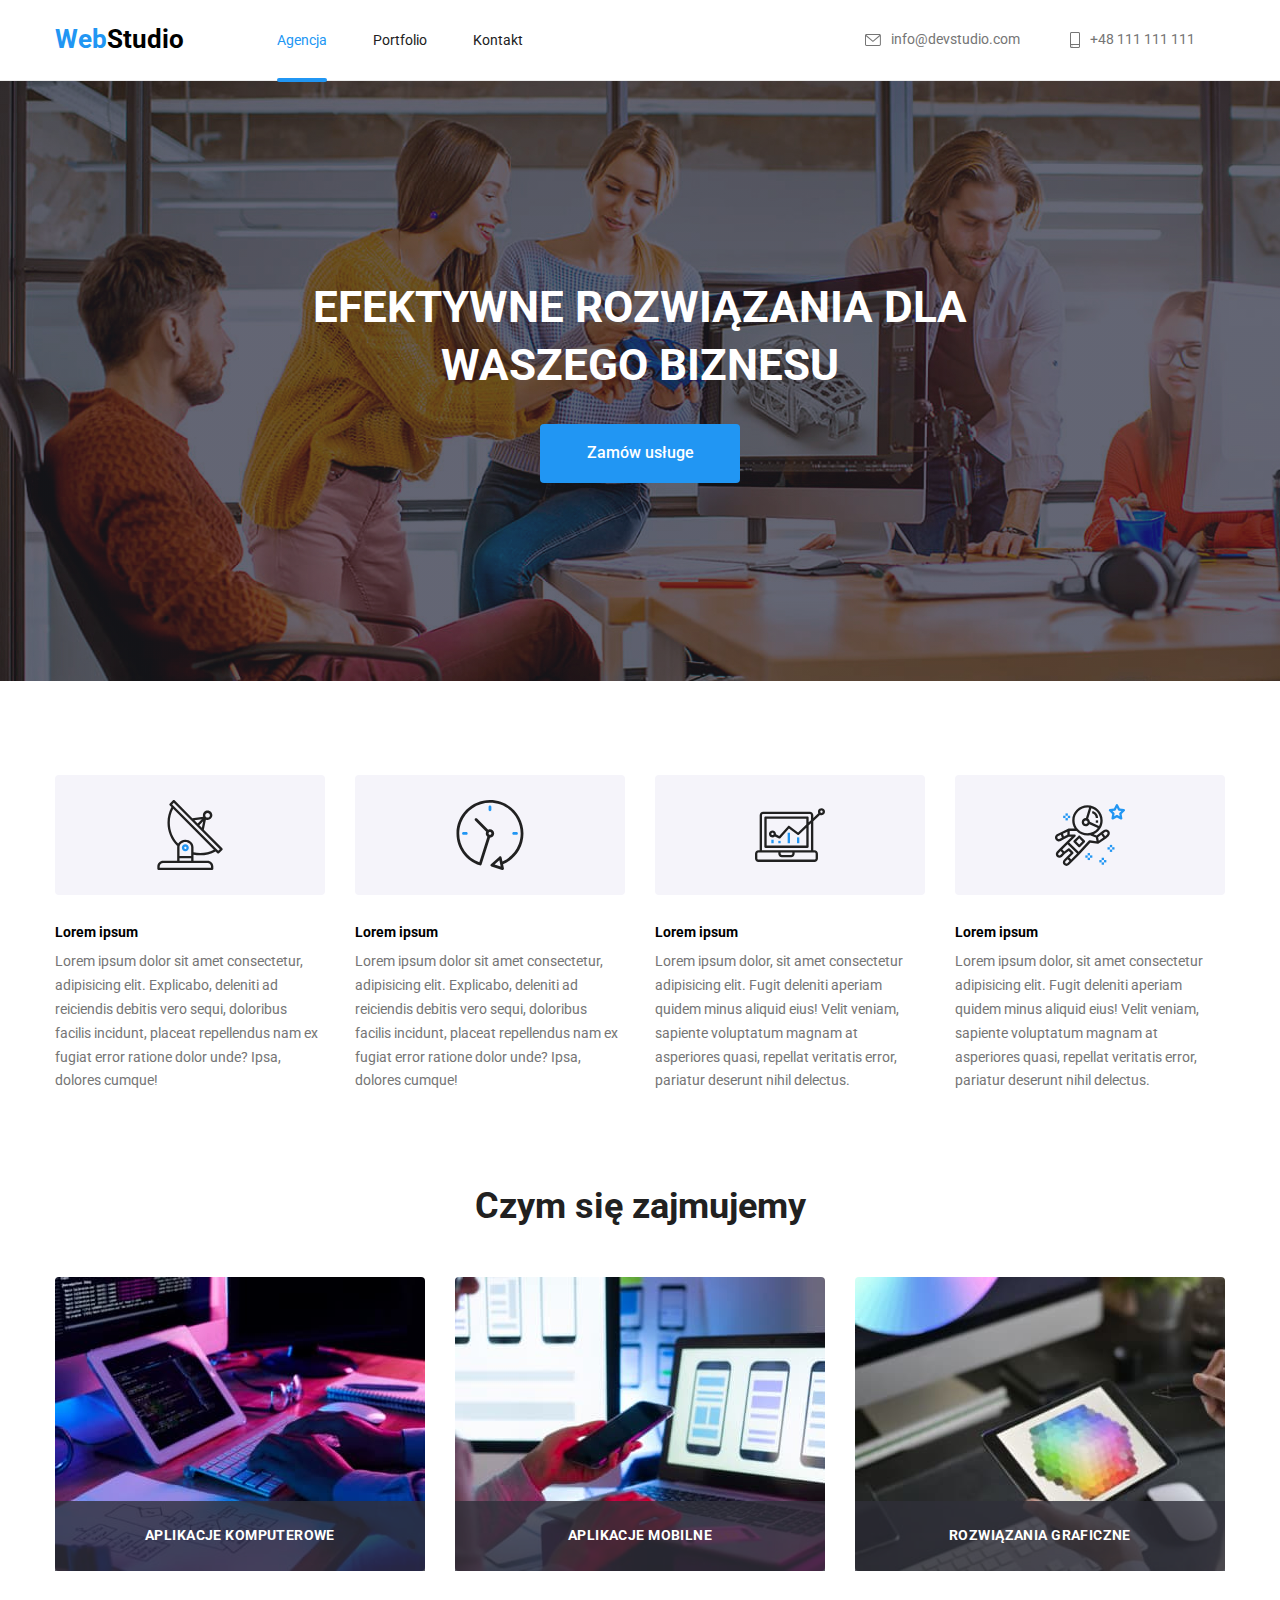
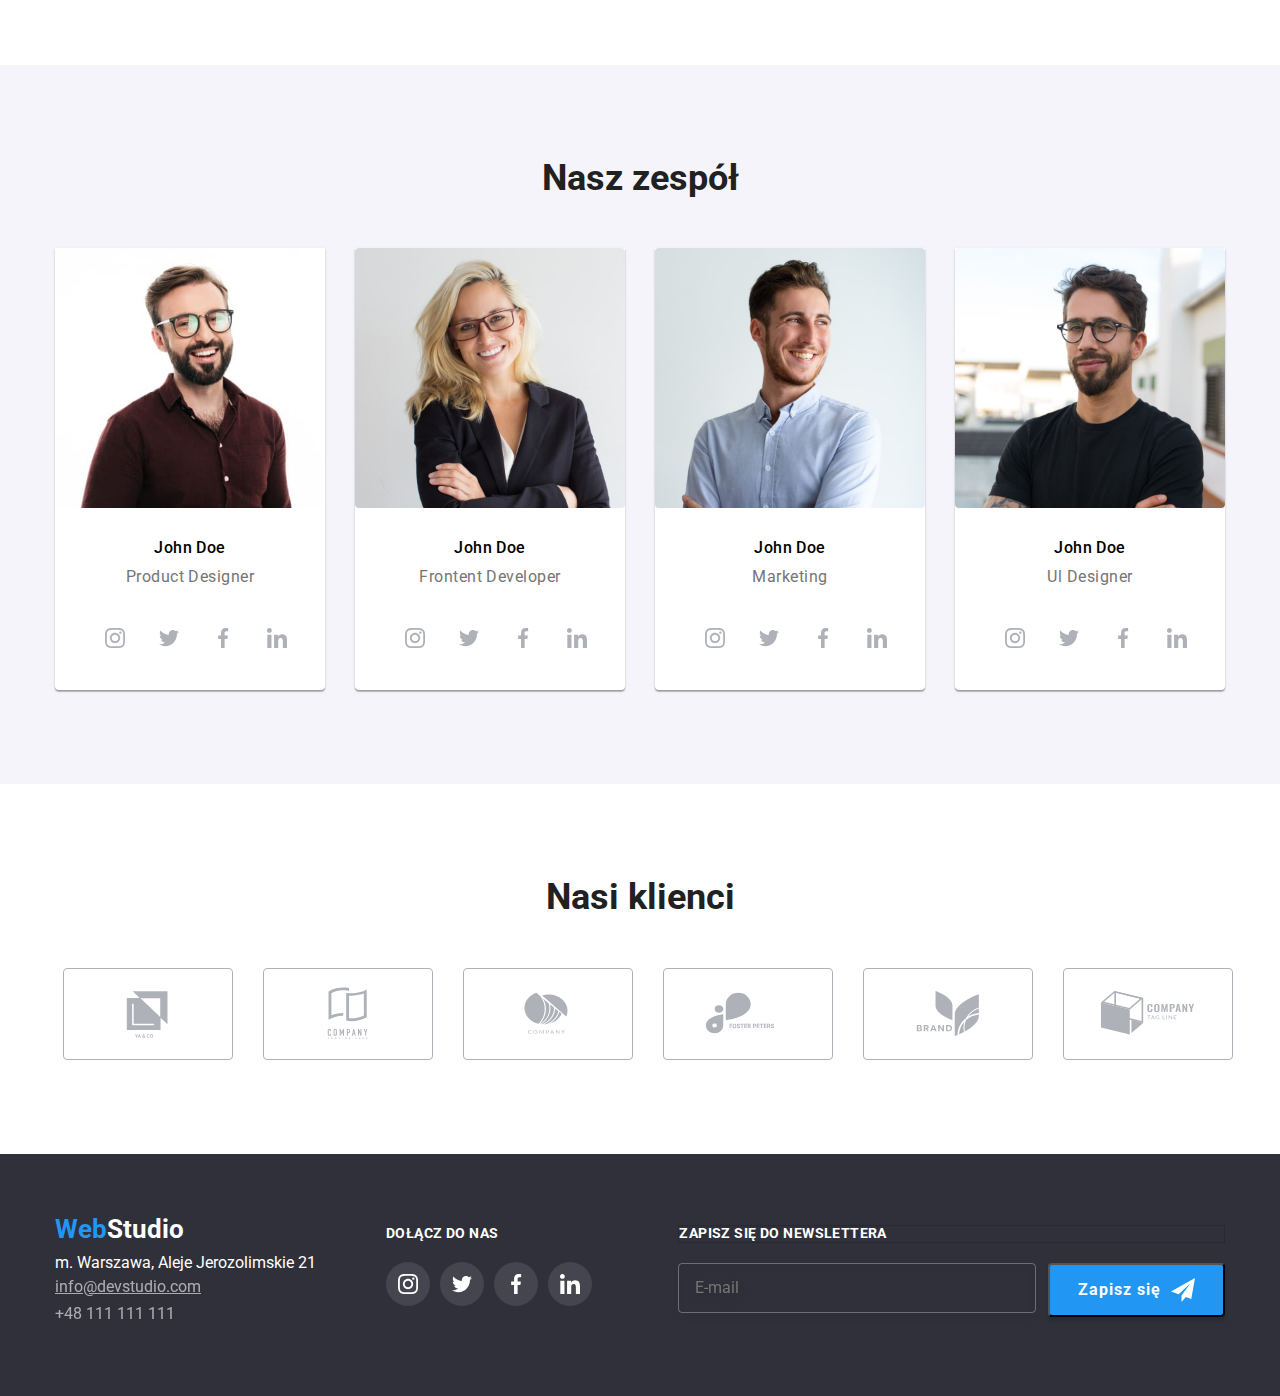
==== index.html @ b487fbed "up" ====
<!DOCTYPE html>
<html lang="en">
  <head>
    <meta charset="UTF-8" />
    <meta http-equiv="X-UA-Compatible" content="IE=edge" />
    <meta name="viewport" content="width=device-width, initial-scale=1.0" />
    <title>Studio</title>
    <link
      rel="stylesheet"
      href="https://cdnjs.cloudflare.com/ajax/libs/modern-normalize/1.0.0/modern-normalize.min.css"
    />
    <link
      href="https://fonts.googleapis.com/css2?family=Raleway:wght@700&family=Roboto:wght@400;500;700;900&display=swap"
      rel="stylesheet"
    />
    <link href="./css/style.css" rel="stylesheet" />
  </head>
  <body>
    <header class="box-1">
      <div class="container">
        <div class="container-header">
          <a class="header" href="index.html">
            <span class="header-logo">Web</span>Studio</a
          >
          <nav>
            <ul class="navigation">
              <li>
                <a class="link navigation activepage" href="index.html"
                  >Agencja</a
                >
              </li>
              <li>
                <a class="link navigation" href="portfolio.html">Portfolio</a>
              </li>
              <li><a class="link navigation" href="#">Kontakt</a></li>
            </ul>
          </nav>
          <ul class="heading">
            <li>
              <a class="contact" href="mailto:info@devstudio.com">
                <svg class="icon-envelope">
                  <use href="./images/icons.svg#icon-envelope"></use>
                </svg>
                info@devstudio.com
              </a>
            </li>
            <li>
              <a class="contact-tel contact" href="tel:+48 111 111 111">
                <svg class="icon-smartphone">
                  <use href="./images/icons.svg#icon-smartphone"></use>
                </svg>
                +48 111 111 111
              </a>
            </li>
          </ul>
        </div>
      </div>
    </header>

    <main>
      <section class="section-solution">
        <div class="container">
          <h1 class="solution">EFEKTYWNE ROZWIĄZANIA DLA WASZEGO BIZNESU</h1>
          <button
            class="button-colour"
            class="button"
            type="button"
            data-modal-open
          >
            Zamów usługe
          </button>
        </div>
      </section>
      <section class="section-lorem-ipsum section">
        <div class="container">
          <ul class="heading">
            <li class="ipsum">
              <div class="lorem-icon">
                <svg class="icon">
                  <use href="./images/icons.svg#icon-antenna"></use>
                </svg>
              </div>
              <h2 class="headings">Lorem ipsum</h2>
              <p class="text">
                Lorem ipsum dolor sit amet consectetur, adipisicing elit.
                Explicabo, deleniti ad reiciendis debitis vero sequi, doloribus
                facilis incidunt, placeat repellendus nam ex fugiat error
                ratione dolor unde? Ipsa, dolores cumque!
              </p>
            </li>
            <li class="ipsum">
              <div class="lorem-icon">
                <svg class="icon">
                  <use href="./images/icons.svg#icon-clock"></use>
                </svg>
              </div>
              <h2 class="headings">Lorem ipsum</h2>
              <p class="text">
                Lorem ipsum dolor sit amet consectetur, adipisicing elit.
                Explicabo, deleniti ad reiciendis debitis vero sequi, doloribus
                facilis incidunt, placeat repellendus nam ex fugiat error
                ratione dolor unde? Ipsa, dolores cumque!
              </p>
            </li>
            <li class="ipsum">
              <div class="lorem-icon">
                <svg class="icon">
                  <use href="./images/icons.svg#icon-diagram"></use>
                </svg>
              </div>
              <h2 class="headings">Lorem ipsum</h2>
              <p class="text">
                Lorem ipsum dolor, sit amet consectetur adipisicing elit. Fugit
                deleniti aperiam quidem minus aliquid eius! Velit veniam,
                sapiente voluptatum magnam at asperiores quasi, repellat
                veritatis error, pariatur deserunt nihil delectus.
              </p>
            </li>
            <li class="ipsum">
              <div class="lorem-icon">
                <svg class="icon">
                  <use href="./images/icons.svg#icon-astronaut"></use>
                </svg>
              </div>
              <h2 class="headings">Lorem ipsum</h2>
              <p class="text">
                Lorem ipsum dolor, sit amet consectetur adipisicing elit. Fugit
                deleniti aperiam quidem minus aliquid eius! Velit veniam,
                sapiente voluptatum magnam at asperiores quasi, repellat
                veritatis error, pariatur deserunt nihil delectus.
              </p>
            </li>
          </ul>
        </div>
      </section>
      <section class="service section">
        <div class="container">
          <h2 class="header-two">Czym się zajmujemy</h2>
          <ul class="heading">
            <li class="service-list">
              <img
                class="img-index"
                src="images/programmer-working.jpg"
                alt="programmer-working"
                width="370"
                height="294"
              />
              <p class="service-desc">APLIKACJE KOMPUTEROWE</p>
            </li>
            <li class="service-list">
              <img
                class="img-index"
                src="images/web-ui-designer.jpg"
                alt="web-ui-designer"
                width="370"
                height="294"
              />
              <p class="service-desc">APLIKACJE MOBILNE</p>
            </li>
            <li class="service-list">
              <img
                class="img-index"
                src="images/creative-artist-design.jpg"
                alt="creative-artist-design"
                width="370"
                height="294"
              />
              <p class="service-desc">ROZWIĄZANIA GRAFICZNE</p>
            </li>
          </ul>
        </div>
      </section>
      <section class="section members">
        <div class="container">
          <h2 class="header-two">Nasz zespół</h2>
          <ul class="heading">
            <li class="white">
              <img
                class="img-index"
                src="images/man-in-brown-shirt.jpg"
                alt="man-in-brown-shirt"
                width="270"
                height="260"
              />
              <h3 class="person">John Doe</h3>
              <p class="job">Product Designer</p>
              <ul class="social-media">
                <li class="social-media_link">
                  <a class="social-media_link" href="#">
                    <svg class="social-icon">
                      <use href="./images/icons.svg#icon-instagram"></use>
                    </svg>
                  </a>
                </li>
                <li class="social-media_link">
                  <a class="social-media_link" href="#">
                    <svg class="social-icon">
                      <use href="./images/icons.svg#icon-twitter"></use>
                    </svg>
                  </a>
                </li>
                <li class="social-media_link">
                  <a class="social-media_link" href="#">
                    <svg class="social-icon">
                      <use href="./images/icons.svg#icon-facebook"></use>
                    </svg>
                  </a>
                </li>
                <li class="social-media_link">
                  <a class="social-media_link" href="#">
                    <svg class="social-icon">
                      <use href="./images/icons.svg#icon-linkedin"></use>
                    </svg>
                  </a>
                </li>
              </ul>
            </li>
            <li class="white">
              <img
                class="img-index"
                src="images/woman-in-glasses.jpg"
                alt="woman-in-glasses"
                width="270"
                height="260"
              />

              <h3 class="person">John Doe</h3>
              <p class="job">Frontent Developer</p>
              <ul class="social-media">
                <li class="social-media_link">
                  <a class="social-media_link" href="#">
                    <svg class="social-icon">
                      <use href="./images/icons.svg#icon-instagram"></use>
                    </svg>
                  </a>
                </li>
                <li class="social-media_link">
                  <a class="social-media_link" href="#">
                    <svg class="social-icon">
                      <use href="./images/icons.svg#icon-twitter"></use>
                    </svg>
                  </a>
                </li>
                <li class="social-media_link">
                  <a class="social-media_link" href="#">
                    <svg class="social-icon">
                      <use href="./images/icons.svg#icon-facebook"></use>
                    </svg>
                  </a>
                </li>
                <li class="social-media_link">
                  <a class="social-media_link" href="#">
                    <svg class="social-icon">
                      <use href="./images/icons.svg#icon-linkedin"></use>
                    </svg>
                  </a>
                </li>
              </ul>
            </li>
            <li class="white">
              <img
                class="img-index"
                src="images/man-in-blue-shirt.jpg"
                alt="man-in-blue-shirt"
                width="270"
                height="260"
              />
              <h3 class="person">John Doe</h3>
              <p class="job">Marketing</p>
              <ul class="social-media">
                <li class="social-media_link">
                  <a class="social-media_link" href="#">
                    <svg class="social-icon">
                      <use href="./images/icons.svg#icon-instagram"></use>
                    </svg>
                  </a>
                </li>
                <li class="social-media_link">
                  <a class="social-media_link" href="#">
                    <svg class="social-icon">
                      <use href="./images/icons.svg#icon-twitter"></use>
                    </svg>
                  </a>
                </li>
                <li class="social-media_link">
                  <a class="social-media_link" href="#">
                    <svg class="social-icon">
                      <use href="./images/icons.svg#icon-facebook"></use>
                    </svg>
                  </a>
                </li>
                <li class="social-media_link">
                  <a class="social-media_link" href="#">
                    <svg class="social-icon">
                      <use href="./images/icons.svg#icon-linkedin"></use>
                    </svg>
                  </a>
                </li>
              </ul>
            </li>

            <li class="white">
              <img
                class="img-index"
                src="images/man-in-black-t-shirt.jpg"
                alt="man-in-black-t-shirt"
                width="270"
                height="260"
              />
              <h3 class="person">John Doe</h3>
              <p class="job">Ul Designer</p>
              <ul class="social-media">
                <li class="social-media_link">
                  <a class="social-media_link" href="#">
                    <svg class="social-icon">
                      <use href="./images/icons.svg#icon-instagram"></use>
                    </svg>
                  </a>
                </li>
                <li class="social-media_link">
                  <a class="social-media_link" href="#">
                    <svg class="social-icon">
                      <use href="./images/icons.svg#icon-twitter"></use>
                    </svg>
                  </a>
                </li>
                <li class="social-media_link">
                  <a class="social-media_link" href="#">
                    <svg class="social-icon">
                      <use href="./images/icons.svg#icon-facebook"></use>
                    </svg>
                  </a>
                </li>
                <li class="social-media_link">
                  <a class="social-media_link" href="#">
                    <svg class="social-icon">
                      <use href="./images/icons.svg#icon-linkedin"></use>
                    </svg>
                  </a>
                </li>
              </ul>
            </li>
          </ul>
        </div>
      </section>
      <section class="section">
        <div class="container">
          <h2 class="header-two">Nasi klienci</h2>
          <ul class="heading-logo">
            <li class="icon-logo">
              <a class="icon-logo-color" href="#">
                <svg class="icon-box">
                  <use href="./images/icons.svg#icon-Logo-1"></use>
                </svg>
              </a>
            </li>
            <li class="icon-logo">
              <a class="icon-logo-color" href="#">
                <svg class="icon-box">
                  <use href="./images/icons.svg#icon-Logo-2"></use>
                </svg>
              </a>
            </li>
            <li class="icon-logo">
              <a class="icon-logo-color" href="#">
                <svg class="icon-box">
                  <use href="./images/icons.svg#icon-Logo-3"></use>
                </svg>
              </a>
            </li>
            <li class="icon-logo">
              <a class="icon-logo-color" href="#">
                <svg class="icon-box">
                  <use href="./images/icons.svg#icon-Logo-4"></use>
                </svg>
              </a>
            </li>
            <li class="icon-logo">
              <a class="icon-logo-color" href="#">
                <svg class="icon-box">
                  <use href="./images/icons.svg#icon-Logo-5"></use>
                </svg>
              </a>
            </li>
            <li class="icon-logo">
              <a class="icon-logo-color" href="">
                <svg class="icon-box">
                  <use href="./images/icons.svg#icon-Logo-6"></use>
                </svg>
              </a>
            </li>
          </ul>
        </div>
      </section>
    </main>
    <footer class="footer">
      <div class="container">
        <div class="down-footer">
          <a class="footer-header" href="WebStudio">
            <span class="header-logo">Web</span
            ><span class="header-logo-studio">Studio</span></a
          >
          <ul class="footer-heading">
            <li>m. Warszawa, Aleje Jerozolimskie 21</li>
            <li>
              <a
                class="footer-contact"
                class="contact"
                href="mailto:info@devstudio.com"
                >info@devstudio.com</a
              >
            </li>
            <li>
              <a class="footer-contact-tel" href="tel:+48 111 111 111"
                >+48 111 111 111</a
              >
            </li>
          </ul>
        </div>
        <div class="footer-social">
          <strong class="connect">Dołącz do nas</strong>
          <ul class="social-list">
            <li class="social-list-item">
              <a href="">
                <svg class="footer-icon-social" width="20" height="20">
                  <use href="./images/icons.svg#icon-instagram"></use>
                </svg>
              </a>
            </li>
            <li class="social-list-item">
              <a href="">
                <svg class="footer-icon-social" width="20" height="20">
                  <use href="./images/icons.svg#icon-twitter"></use>
                </svg>
              </a>
            </li>
            <li class="social-list-item">
              <a href="">
                <svg class="footer-icon-social" width="20" height="20">
                  <use href="./images/icons.svg#icon-facebook"></use>
                </svg>
              </a>
            </li>
            <li class="social-list-item">
              <a href="">
                <svg class="footer-icon-social" width="20" height="20">
                  <use href="./images/icons.svg#icon-linkedin"></use>
                </svg>
              </a>
            </li>
          </ul>
        </div>
        <div class="mailing">
          <strong class="mailing-header">Zapisz się do newslettera</strong>
          <form class="mailing-form">
            <label for="newsletter_contact">
              <input
                placeholder="E-mail"
                class="mailing-input"
                id="newsletter_contact"
                name="email"
              />
            </label>
            <button type="submit" class="mailing-btn">
              Zapisz się
              <svg class="mailing-icon" width="24px">
                <use href="./images/icons.svg#form-send"></use>
              </svg>
            </button>
          </form>
        </div>
      </div>
    </footer>
    <div class="backdrop is-hidden" data-modal>
      <div class="modal">
        <p class="modal-header">Zostaw swoje dane w formularzu poniżej</p>
        <form>
          <label class="label-form" for="user_name"
            ><p class="label-position">Imie</p>
            <input type="text" id="user_name" name="name" class="input-form" />
            <svg class="icon-form">
              <use href="./images/icons.svg#icon-icon-person" width="18"></use>
            </svg>
          </label>

          <label class="label-form" for="user_phone"
            ><p class="label-position">Telefon</p>
            <input
              type="text"
              id="user_phone"
              name="phone"
              class="input-form"
            />
            <svg class="icon-form">
              <use href="./images/icons.svg#icon-icon-email" width="18"></use>
            </svg>
          </label>
          <label class="label-form" for="user_email"
            ><p class="label-position">Email</p>
            <input
              type="text"
              id="user_email"
              name="email"
              class="input-form"
            />
            <svg class="icon-form">
              <use href="./images/icons.svg#icon-icon-person1" width="18"></use>
            </svg>
          </label>
          <label for="form-comment"
            ><p class="label-position">Komentarz</p>
            <textarea
              name="comment"
              id="form-comment"
              placeholder="Wprowadź tekst"
              class="form-textarea"
            ></textarea>
          </label>

          <label class="modal-form" action="#" method="post">
            <input
              class="modal-form-policy visually-hidden"
              id="user-policy"
              type="checkbox"
              name="policy"
            />

            <label for="user-policy" class="modal-form-policy-text"
              >Oświadczam iż akceptuje<a href="#" class="blue"> Regulamin</a> i
              <a href="#" class="blue">Politykę Prywatności</a></label
            >
          </label>

          <button type="submit" class="form-btn">Wyślij</button>
        </form>
        <button type="button" class="close-btn" data-modal-close>X</button>
      </div>
    </div>
    <script src="./js/modal.js"></script>
  </body>
</html>
---- css/style.css ----
:root {
  --brand-color: #757575;
  --beside-color: #2196f3;
  --animation: 250ms cubic-bezier(0.4, 0, 0.2, 1);
}
body {
  font-family: "Roboto", "Raleway", sans-serif;
  color: var(--brand-color);
  background-color: #ffffff;
}
h1,
h2,
h3,
h4 {
  margin: 0;
  padding: 0;
}
ul {
  margin: 0;
  padding: 0;
}
p {
  margin: 0;
  padding: 0;
}
img {
  display: block;
}
.container {
  width: 1200px;
  padding: 0 15px;
  align-items: center;
  margin: 0 auto;
}

.row {
  display: flex;
  flex-direction: column;
}
.container-header {
  display: flex;
  align-items: center;
  height: 80px;
}
.box-1 {
  border-bottom-color: #ececec;
  border-bottom-width: 1px;
  border-bottom-style: solid;
}

.header {
  display: flex;
  align-items: center;
  margin-right: 93px;
  flex-direction: row;
}
.navigation {
  display: flex;
  align-items: center;
  margin-right: 46px;
}
.navigation:not(:last-child) {
  margin-right: 46px;
}
.link {
  display: flex;
  align-items: center;
}

.heading {
  display: flex;
  align-items: center;
  margin-left: auto;
}
.heading-logo {
  display: flex;
  align-items: center;
  margin-left: auto;
  justify-content: center;
  list-style: none;
  margin-left: -15px;
  margin-right: -15px;
}
.contact-tel {
  padding-left: 10px;
}

.section {
  padding-top: 94px;
  padding-bottom: 94px;
}

.header {
  text-decoration: none;
  font-size: 26px;
  line-height: 1.2;
  font-weight: 700;
  background-color: #ffffff;
  transition: color var(--animation);
}
.header:hover {
  color: var(--beside-color);
}
.header-logo {
  color: var(--beside-color);
}

.header-logo-studio {
  color: #ffffff;
}
.title {
  font-size: 18px;
  line-height: 2;
  color: #212121;
  padding-left: 24px;
  padding-top: 20px;
  padding-right: 24px;
  padding-bottom: 4px;
  border-right: 1px solid #e5e5e5;
  border-left: 1px solid #e5e5e5;
}
.description {
  font-size: 16px;
  line-height: 1.8;
  color: var(--brand-color);
  padding-left: 24px;
  padding-bottom: 20px;
  border-right: 1px solid #e5e5e5;
  border-left: 1px solid #e5e5e5;
  border-bottom: 1px solid #e5e5e5;
}
.button-colour {
  color: #ffffff;
  font-size: 16px;
  font-weight: 500;
  border: none;
  padding: 15px 32px;
  text-align: center;
  cursor: pointer;
  background: var(--beside-color);
  border-radius: 4px;
  line-height: 1.8;
  width: 200px;
  transition: color var(--animation);
}
.button-colour:hover {
  background-color: #188ce8;
}
.section-solution .container {
  display: flex;
  justify-content: center;
  align-items: center;
  flex-direction: column;
  min-width: auto;
  height: 100%;
  margin: 0 auto;
}
.button {
  background-color: var(--beside-color);
  color: #212121;
  font-size: 16px;
  font-weight: 500;
  border: none;
  cursor: pointer;
  background: #f5f4fa;
  border-radius: 4px;
  line-height: 1.8;
}

.button-section {
  padding-bottom: 0px;
}
.navigation {
  list-style-type: none;
  text-decoration: none;
  font-size: 14px;
  line-height: 1.5;
  line-height: 100%;
  text-align: left;
  align-items: baseline;
  letter-spacing: 2%;
  fill: solid;
  color: #212121;
  background-color: #ffffff;
  display: flex;
  transition: color var(--animation);
}
.navigation:hover {
  color: var(--beside-color);
}
.header-two {
  font-size: 36px;
  line-height: 1.1;
  color: #212121;
  text-align: center;
  padding-bottom: 50px;
}
.contact {
  font-size: 14px;
  list-style-type: none;
  line-height: 1.1;
  color: var(--brand-color);
  text-decoration: none;
  background-color: #ffffff;
  display: flex;
  align-items: center;
  margin-right: 30px;
  margin-left: 10px;
  transition: color var(--animation);
}
.contact:hover {
  color: var(--beside-color);
}
.section-solution {
  display: flex;
  align-items: center;
  justify-content: center;
  background-color: black;
  flex-grow: 1;
  height: 600px;
  max-width: 1600px;
  background-image: linear-gradient(
      rgba(47, 48, 58, 0.4),
      rgba(47, 48, 58, 0.4)
    ),
    url("../images/background-img.jpg");
  background-size: cover;
  background-repeat: no-repeat;
  margin: 0 auto;
}

.solution {
  font-style: Black;
  font-size: 44px;
  line-height: 1.3;
  vertical-align: top;
  color: white;
  text-align: center;
  max-width: 696px;
  padding-bottom: 30px;
}

.heading {
  list-style: none;
  display: flex;
  flex-wrap: nowrap;
}
.headings {
  list-style: none;
  color: black;
  font-size: 14px;
  line-height: 1.1;
  display: flex;
  margin-bottom: 10px;
}

.text {
  font-size: 14px;
  line-height: 1.7;
  color: var(--brand-color);
  display: flex;
}
.section-lorem-ipsum {
  padding-bottom: 0;
  display: flex;
  flex-direction: column;
  margin: 0 auto;
}
.ipsum {
  padding-right: 30px;
}
.service {
  display: flex;
  flex-direction: column;
}
.header {
  font-style: 700;
  font-size: 26px;
  line-height: 1.2;
  text-align: center;
  vertical-align: top;
  color: black;
  list-style-type: none;
}
.img-index {
  display: flex;
  align-items: center;
  margin-right: 30px;
  margin-left: auto;
  border-radius: 4px;
}
.white {
  background-color: #ffffff;
  box-shadow: 0px 1px 3px rgba(0, 0, 0, 0.12), 0px 1px 1px rgba(0, 0, 0, 0.14),
    0px 2px 1px rgba(0, 0, 0, 0.2);

  margin-right: 30px;
  width: 270px;
  border-radius: 0px 0px 4px 4px;
}
.white:first-child {
  margin-left: 0px;
}

.white:last-child {
  margin-right: 0px;
}

.person {
  color: black;
  font-family: "Roboto";
  font-style: normal;
  font-weight: 500;
  font-size: 16px;
  line-height: 1.19;
  text-align: center;
  letter-spacing: 0.03em;
  margin-top: 30px;
  margin-bottom: 10px;
}
.job {
  font-size: 16px;
  color: var(--brand-color);
  font-family: "Roboto";
  font-style: normal;
  font-weight: 400;
  line-height: 1.19;
  text-align: center;
  letter-spacing: 0.03em;
  padding-bottom: 30px;
}
.members {
  background-color: #f5f4fa;
}
.footer {
  text-decoration: none;
  color: #ffffff;
  background-color: #2f303a;
  padding-top: 60px;
  padding-bottom: 60px;
}
.footer-header {
  background-color: #2f303a;
  font-size: 26px;
  line-height: 1.2;
  font-weight: 700;
  text-decoration: none;
  width: 145px;
}
.footer-heading {
  display: flex;
  flex-direction: column;
  align-items: left;
  padding-top: 9px;
  padding-bottom: 9px;
  list-style: none;
}
.footer-contact {
  color: #ffffff;
  opacity: 0.6;
  background-color: #2f303a;
  line-height: 1.7;
  font-size: 14;
  transition: color var(--animation);
}
.footer-contact:hover {
  color: var(--beside-color);
}
.footer-contact-tel {
  color: #ffffff;
  opacity: 0.6;
  background-color: #2f303a;
  line-height: 1.7;
  font-size: 14;
  text-decoration: none;
  transition: color var(--animation);
}

.footer-contact-tel:hover {
  color: var(--beside-color);
}

.button-1 {
  display: flex;
  width: 121px;
  padding: 6px 22px;
  align-items: center;
  margin-right: 8px;
  margin-left: auto;
}
.active:hover,
.active:focus {
  color: white;
  background-color: var(--beside-color);
  box-shadow: 0px 3px 1px rgba(0, 0, 0, 0.1), 0px 1px 2px rgba(0, 0, 0, 0.08),
    0px 2px 2px rgba(0, 0, 0, 0.12);
  transition: color var(--animation);
}

.button-2 {
  display: flex;
  width: 93px;
  padding: 6px 22px;
  align-items: center;
  margin-right: 8px;
}
.button-3 {
  display: flex;
  width: 114px;
  padding: 6px 22px;
  align-items: center;
  margin-right: 8px;
}
.button-4 {
  display: flex;
  width: 91px;
  padding: 6px 22px;
  align-items: center;
  margin-right: 8px;
}
.button-5 {
  display: flex;
  width: 121px;
  padding: 6px 22px;
  align-items: center;
  margin-right: auto;
}
.heading-button {
  display: flex;
  list-style: none;
  align-items: center;
  display: flex;
  justify-content: center;
  cursor: pointer;
  list-style: none;
}
.section-images {
  padding-top: 0;
}
.images-list {
  display: flex;
  flex-wrap: wrap;
  justify-content: space-between;
  list-style: none;
}
.images-list-photo {
  background-color: #ffffff;
  margin-top: 50px;
  width: 370px;
}
.images-list-photo:hover,
.images-list-photo:focus {
  box-shadow: 0px 1px 1px rgba(0, 0, 0, 0.12), 0px 4px 4px rgba(0, 0, 0, 0.06),
    1px 4px 6px rgba(0, 0, 0, 0.16);
}

.icon-envelope {
  display: flex;
  width: 16px;
  height: 12px;
  fill: currentColor;
  margin-right: 10px;
  transition: fill var(--animation);
}
.icon-envelope:hover,
.icon-envelope:focus {
  color: var(--beside-color);
}
.icon-smartphone:hover,
.icon-smartphone:focus {
  color: var(--beside-color);
}

.icon-smartphone {
  width: 10px;
  height: 16px;
  display: flex;
  fill: currentColor;
  margin-right: 10px;
  transition: fill var(--animation);
}
.icon {
  width: 70px;
  height: 70px;
}
.lorem-icon {
  display: flex;
  justify-content: center;
  align-items: center;
  width: 270px;
  height: 120px;
  background: #f5f4fa;
  border-radius: 4px;
  margin-bottom: 30px;
}
.icon-logo > a {
  width: 170px;
  height: 92px;
  display: flex;
  border: #afb1b8 solid 1px;
  border-radius: 4px;
  justify-content: center;
  align-items: center;
}
.icon-logo > a:hover,
.icon-logo > a:focus {
  color: var(--beside-color);
  border: 1px solid var(--beside-color);
}
.icon-box {
  fill: currentColor;
  width: 106px;
}
.icon-logo-color {
  color: #afb1b8;
}
.icon-logo {
  margin-left: 15px;
  margin-right: 15px;
  transition: color var(--animation);
}

.icon-logo:last-child {
  margin-right: 0;
}
.icon-logo-box {
  display: flex;
  width: 44px;
  height: 44px;
  align-items: center;
  justify-content: center;
}

.social-media {
  display: flex;
  justify-content: center;
  align-items: center;
  padding-bottom: 30px;
  list-style: none;
}

.social-media_link > a {
  display: flex;
  width: 44px;
  height: 44px;
  border-radius: 50%;
  color: #afb1b8;
  align-items: center;
  justify-content: center;
  margin-right: 10px;
  transition: color var(--animation);
}
.social-media_link:first-child > a {
  margin-left: 32px;
}
.social-media_link:last-child > a {
  margin-right: 20px;
}

.social-media_link > a:hover,
.social-media_link > a:focus {
  background-color: #2196f3;
  color: #ffffff;
}
.social-icon {
  width: 20px;
  height: 20px;
  fill: currentColor;
  display: flex;
}

.footer-social {
  padding-left: 70px;
 
}
.footer > .container {
  display: flex;
  align-items: baseline;
}
.connect {
  font-weight: 700;
  font-size: 14px;
  line-height: 1.1428;
  letter-spacing: 0.03em;
  text-transform: uppercase;

  color: var(--white_color);
}

.social-list {
  display: flex;
  margin-top: 20px;
  list-style: none;
}

.social-list-item {
  margin-right: 10px;
  list-style: none;
}

.social-list-item:last-child {
  margin-right: 0;
}

.social-list-item > a {
  display: flex;
  width: 44px;
  height: 44px;
  align-items: center;
  justify-content: center;
  background-color: rgba(255, 255, 255, 0.1);
  border-radius: 50%;
  color: white;
  transition: color var(--animation);
}

.social-list-item > a:hover,
.social-list-item > a:focus {
  background-color: var(--beside-color);
}

.footer-icon-social {
  fill: currentColor;
}

.box {
  position: relative;
  overflow: hidden;
  height: 404px;
  width: 370px;
}

.overlay {
  position: absolute;
  top: 0;
  left: 0;
  width: 100%;
  height: 100%;
  background-color: rgba(33, 150, 243, 0.9);
  transform: translatey(101%);
  color: #fff;
  padding-top: 49px;
  padding-left: 24px;
  padding-right: 45px;
  margin: 0;
  font-size: 18px;
  line-height: 1.55;
  transition: color var(--animation);
}
.box:hover .overlay {
  transform: translateX(0);
}
.t {
  z-index: 1001;
  position: absolute;
  background-color: #fff;
  bottom: 0;
  left: 0;
  width: 100%;
  border-left: 1px solid #eeeeee;
  border-right: 1px solid #eeeeee;
  border-bottom: 1px solid #eeeeee;
}
.activepage {
  color: var(--beside-color);
  position: relative;
}
.activepage::after {
  content: "";
  position: absolute;
  bottom: -35px;
  display: block;
  width: 100%;
  border-top: 4px solid var(--beside-color);
  border-radius: 2px;
}
.service-list {
  display: block;
  max-width: 100%;
  height: auto;
  position: relative;
}

.service-desc {
  position: absolute;
  display: flex;
  bottom: 0;
  width: 370px;
  height: 70px;
  background-color: rgba(47, 48, 58, 0.8);
  align-items: center;
  justify-content: center;
  font-weight: 700;
  font-size: 14px;
  line-height: 1.14;
  letter-spacing: 0.03em;
  color: #fff;
}
/*Okno modalne*/
.backdrop {
  position: fixed;
  left: 0;
  top: 0;
  width: 100%;
  height: 100%;
  background-color: rgba(0, 0, 0, 0.2);
  transition: var(--animation);
}

.modal {
  position: absolute;
  top: 50%;
  left: 50%;
  transform: translate(-50%, -50%);
  width: 528px;
  height: 581px;
  background-color: #ffffff;
  transition: background-color 500ms linear, 600ms;
  padding: 40px;
}

.modal:hover {
  background-color: #fff;
}

.is-hidden {
  opacity: 0;
  visibility: hidden;
  pointer-events: none;
}

.modal-header {
  margin-bottom: 12px;
  font-weight: 700;
  font-size: 20px;
  line-height: 1.15;
  text-align: center;
  letter-spacing: 0.03em;
  color: #000;
}
.label-form {
  position: relative;
  display: block;
  width: 448px;
  height: 58px;
}
.label-position {
  margin-top: 10px;
  margin-bottom: 4px;
}
.icon-form {
  position: absolute;
  display: inline-block;
  width: 18px;
  height: 18px;
  bottom: 9px;
  left: 12px;
  transition: fill var(--animation);
}
.input-form {
  width: 100%;
  height: 40px;
  transition: border var(--animation);
  border: 1px solid rgba(33, 33, 33, 0.2);
  border-radius: 4px;
  padding-left: 36px;
}
.input-form:focus + .icon-form {
  fill: var(--beside-color);
}
.form-textarea {
  width: 448px;
  height: 120px;
  border: 1px solid rgba(33, 33, 33, 0.2);
  box-sizing: border-box;
  border-radius: 4px;
  padding: 12px 16px;
  transition: border var(--animation);
}
.input-form:focus-within {
  border: 1px solid var(--beside-color);
  border-radius: 4px;
  outline: none;
}

.form-textarea:focus-within {
  border: 1px solid var(--beside-color);
  border-radius: 4px;
  outline: none;
}
.modal-form {
  display: flex;
  width: 100%;
  flex-direction: column;
  align-items: center;
  justify-content: center;
  margin-bottom: 30px;
}

.modal-form-policy-text::before {
  display: inline-block;
  content: "";
  width: 16px;
  height: 16px;
  outline: 1px solid #000;
  transition: all var(--animation);
  margin-right: 8px;
  margin-top: 20px;
  cursor: pointer;

}

.blue {
  color: var(--beside-color);
}

.modal-form-policy:checked + .modal-form-policy-text::before {
  background-color: var(--beside-color);
  background-image: url(../images/checkbox.svg);
  background-position: 0% 50%;
}

.visually-hidden {
  position: absolute;
  width: 1px;
  height: 1px;
  overflow: hidden;
  border: 0;
  padding: 0;
  clip: rect(1px 1px 1px 1px);
}
.form-btn {
  display: block;
  padding: 10px 55px;
  text-align: center;
  margin-left: auto;
  margin-right: auto;
  color: #fff;
  text-decoration: none;
  background-color: var(--beside-color);
  box-shadow: 0px 4px 4px rgba(0, 0, 0, 0.15);
  border-radius: 4px;
  border:none;
  font-weight: 700;
  cursor: pointer;
  width: 200px;
  height: 50px;
  font-size: 16px;
  line-height: 1.88;
  letter-spacing: 0.06em;
  transition: backgorund-color var(--animation);
}

.close-btn {
  position: absolute;
  top: 8px;
  right: 8px;
  width: 30px;
  height: 30px;
  background-color: #ffffff;
  border: 1px solid rgba(0, 0, 0, 0.1);
  border-radius: 50%;
  cursor: pointer;
}

.is-hidden .modal {
  transform: translate(-100%);
}
.mailing {
  margin-left: auto;
}

.mailing-header {
  display: block;
  margin-bottom: 20px;
  font-weight: 700;
  font-size: 14px;
  line-height: 1.14;
  letter-spacing: 0.03em;
  text-transform: uppercase;
  color: var(--white_color);
  border: 1px solid rgba(0, 0, 0, 0.15);
  
}

.mailing-form {
  display: flex;
}

.mailing-input {
  width: 358px;
  padding: 15px 0 15px 16px;
  border: 1px solid rgba(255, 255, 255, 0.3);
  box-sizing: border-box;
  filter: drop-shadow(0px 4px 4px rgba(0, 0, 0, 0.15));
  border-radius: 4px;
  background-color: rgba(0, 0, 0, 0);
  color: #fff;
}

.mailing-btn {
  display: flex;
  align-items: center;
  text-align: center;
  letter-spacing: 0.06em;
  color: #fff;
  padding: 10px 28px;
  margin-left: 12px;
  background: var(--beside-color);
  box-shadow: 0px 4px 4px rgba(0, 0, 0, 0.15);
  border-radius: 4px;
  font-weight: 700;
  font-size: 16px;
  line-height: 1.88;
  cursor: pointer;
}

.mailing-icon {
  display: inline-block;
  width: 24px;
  height: 24px;
  margin-left: 10px;
  fill: #fff;
}
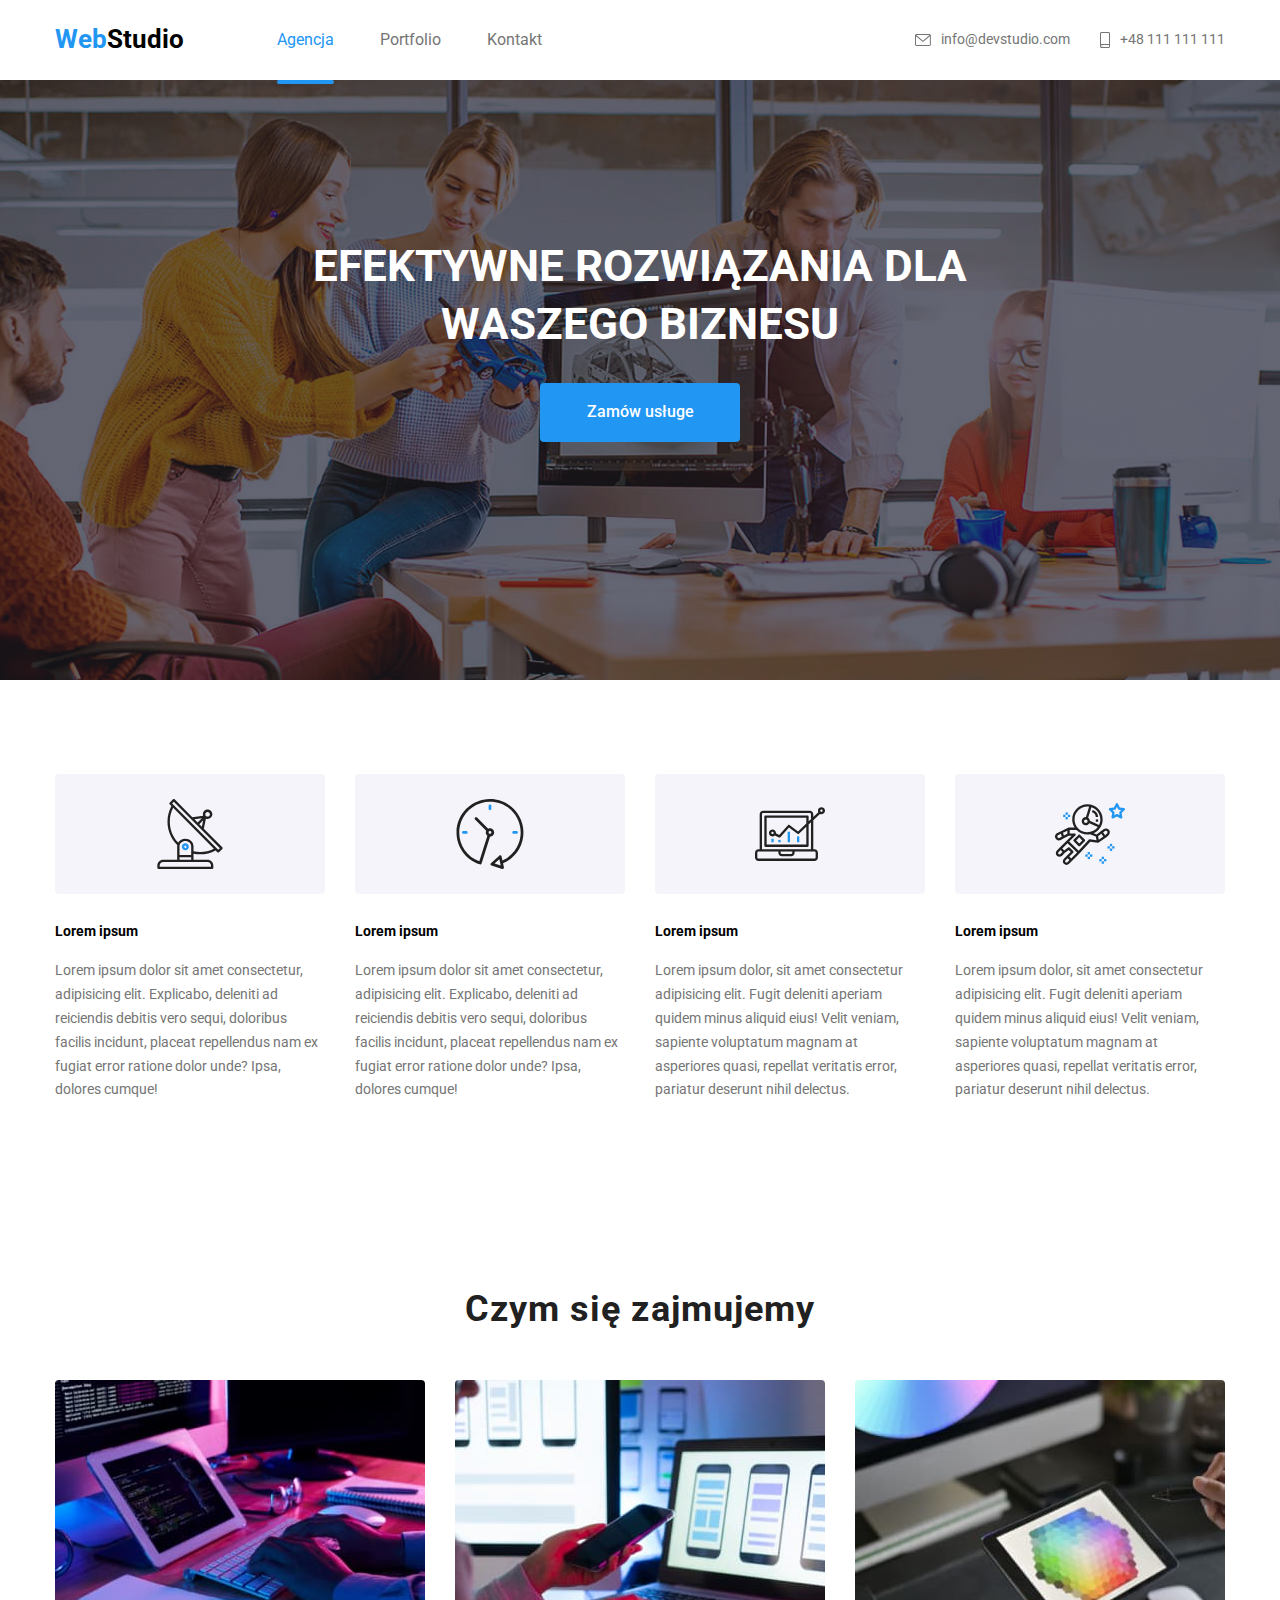
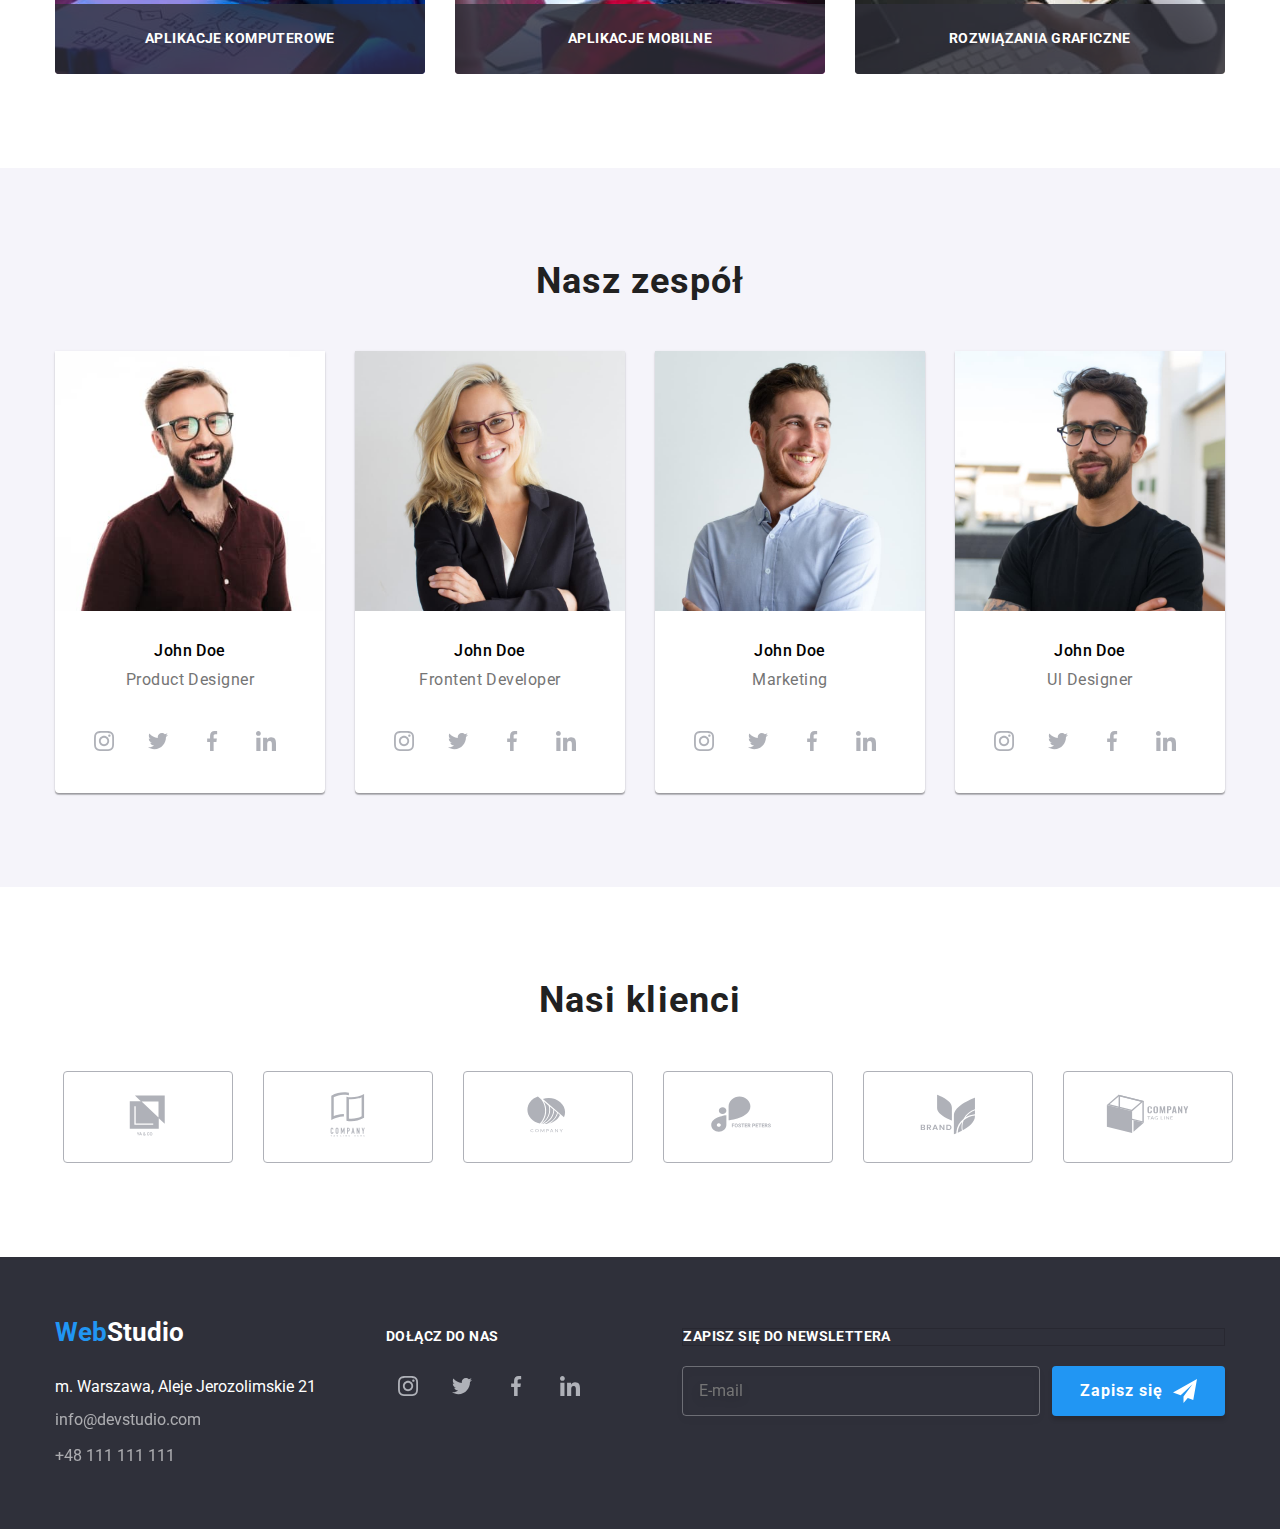
==== commit 9cb193e6: "up" ====
--- a/index.html
+++ b/index.html
@@ -13,40 +13,42 @@
       href="https://fonts.googleapis.com/css2?family=Raleway:wght@700&family=Roboto:wght@400;500;700;900&display=swap"
       rel="stylesheet"
     />
-    <link href="./css/style.css" rel="stylesheet" />
+    <link href="./css/main.min.css" rel="stylesheet" />
   </head>
   <body>
-    <header class="box-1">
+    <header class="header">
       <div class="container">
-        <div class="container-header">
-          <a class="header" href="index.html">
-            <span class="header-logo">Web</span>Studio</a
+        <div class="container--header">
+          <a class="logo logo__header" href="index.html">
+            <span class="logo__web">Web</span>Studio</a
           >
-          <nav>
-            <ul class="navigation">
+          <nav class="navigation">
+            <ul class="navigation__list">
               <li>
-                <a class="link navigation activepage" href="index.html"
+                <a
+                  class="navigation__link navigation__link--active"
+                  href="index.html"
                   >Agencja</a
                 >
               </li>
               <li>
-                <a class="link navigation" href="portfolio.html">Portfolio</a>
+                <a class="navigation__link" href="portfolio.html">Portfolio</a>
               </li>
-              <li><a class="link navigation" href="#">Kontakt</a></li>
+              <li><a class="navigation__link" href="#">Kontakt</a></li>
             </ul>
           </nav>
-          <ul class="heading">
+          <ul class="contacts">
             <li>
-              <a class="contact" href="mailto:info@devstudio.com">
-                <svg class="icon-envelope">
+              <a class="contacts__link" href="mailto:info@devstudio.com">
+                <svg class="contacts__icon" width="16px" height="12px">
                   <use href="./images/icons.svg#icon-envelope"></use>
                 </svg>
                 info@devstudio.com
               </a>
             </li>
             <li>
-              <a class="contact-tel contact" href="tel:+48 111 111 111">
-                <svg class="icon-smartphone">
+              <a class="contacts__link" href="tel:+48 111 111 111">
+                <svg class="contacts__icon" width="10px" height="16px">
                   <use href="./images/icons.svg#icon-smartphone"></use>
                 </svg>
                 +48 111 111 111
@@ -58,72 +60,72 @@
     </header>
 
     <main>
-      <section class="section-solution">
+      <section class="banner">
         <div class="container">
-          <h1 class="solution">EFEKTYWNE ROZWIĄZANIA DLA WASZEGO BIZNESU</h1>
-          <button
-            class="button-colour"
-            class="button"
-            type="button"
-            data-modal-open
-          >
-            Zamów usługe
-          </button>
+          <div class="banner__text-container">
+            <h1 class="banner__title">
+              EFEKTYWNE ROZWIĄZANIA DLA WASZEGO BIZNESU
+            </h1>
+            <button class="banner__button" type="button" data-modal-open>
+              Zamów usługe
+            </button>
+          </div>
         </div>
       </section>
-      <section class="section-lorem-ipsum section">
+      <section class="skills">
         <div class="container">
-          <ul class="heading">
-            <li class="ipsum">
-              <div class="lorem-icon">
-                <svg class="icon">
+          <ul class="skills__list">
+            <li class="skills__item skill">
+              <div class="skill__container-icon">
+                <svg class="skill__icon">
                   <use href="./images/icons.svg#icon-antenna"></use>
                 </svg>
               </div>
-              <h2 class="headings">Lorem ipsum</h2>
-              <p class="text">
+              <h2 class="skill__title">Lorem ipsum</h2>
+              <p class="skill__txt">
                 Lorem ipsum dolor sit amet consectetur, adipisicing elit.
                 Explicabo, deleniti ad reiciendis debitis vero sequi, doloribus
                 facilis incidunt, placeat repellendus nam ex fugiat error
                 ratione dolor unde? Ipsa, dolores cumque!
               </p>
             </li>
-            <li class="ipsum">
-              <div class="lorem-icon">
-                <svg class="icon">
+
+            <li class="skills__item skill">
+              <div class="skill__container-icon">
+                <svg class="skill__icon">
                   <use href="./images/icons.svg#icon-clock"></use>
                 </svg>
               </div>
-              <h2 class="headings">Lorem ipsum</h2>
-              <p class="text">
+              <h2 class="skill__title">Lorem ipsum</h2>
+              <p class="skill__txt">
                 Lorem ipsum dolor sit amet consectetur, adipisicing elit.
                 Explicabo, deleniti ad reiciendis debitis vero sequi, doloribus
                 facilis incidunt, placeat repellendus nam ex fugiat error
                 ratione dolor unde? Ipsa, dolores cumque!
               </p>
             </li>
-            <li class="ipsum">
-              <div class="lorem-icon">
-                <svg class="icon">
+            <li class="skills__item skill">
+              <div class="skill__container-icon">
+                <svg class="skill__icon">
                   <use href="./images/icons.svg#icon-diagram"></use>
                 </svg>
               </div>
-              <h2 class="headings">Lorem ipsum</h2>
-              <p class="text">
+              <h2 class="skill__title">Lorem ipsum</h2>
+              <p class="skill__txt">
                 Lorem ipsum dolor, sit amet consectetur adipisicing elit. Fugit
                 deleniti aperiam quidem minus aliquid eius! Velit veniam,
                 sapiente voluptatum magnam at asperiores quasi, repellat
                 veritatis error, pariatur deserunt nihil delectus.
               </p>
             </li>
-            <li class="ipsum">
-              <div class="lorem-icon">
-                <svg class="icon">
+            <li class="skills__item skill">
+              <div class="skill__container-icon">
+                <svg class="skill__icon">
                   <use href="./images/icons.svg#icon-astronaut"></use>
                 </svg>
               </div>
-              <h2 class="headings">Lorem ipsum</h2>
-              <p class="text">
+              <h2 class="skill__title">Lorem ipsum</h2>
+              <p class="skill__txt">
                 Lorem ipsum dolor, sit amet consectetur adipisicing elit. Fugit
                 deleniti aperiam quidem minus aliquid eius! Velit veniam,
                 sapiente voluptatum magnam at asperiores quasi, repellat
@@ -133,89 +135,89 @@
           </ul>
         </div>
       </section>
-      <section class="service section">
+      <section class="solutions ">
         <div class="container">
-          <h2 class="header-two">Czym się zajmujemy</h2>
-          <ul class="heading">
-            <li class="service-list">
-              <img
-                class="img-index"
+          <h2 class="solutions__title">Czym się zajmujemy</h2>
+          <ul class="solutions__list">
+            <li class="solutions__item solution">
+              <img
+                
                 src="images/programmer-working.jpg"
                 alt="programmer-working"
                 width="370"
                 height="294"
               />
-              <p class="service-desc">APLIKACJE KOMPUTEROWE</p>
-            </li>
-            <li class="service-list">
-              <img
-                class="img-index"
+              <p class="solution__desc">Aplikacje komputerowe</p>
+            </li>
+            <li class="solutions__item solution">
+              <img
+                
                 src="images/web-ui-designer.jpg"
                 alt="web-ui-designer"
                 width="370"
                 height="294"
               />
-              <p class="service-desc">APLIKACJE MOBILNE</p>
-            </li>
-            <li class="service-list">
-              <img
-                class="img-index"
+              <p class="solution__desc">Aplikacje mobilne</p>
+            </li>
+            <li class="solutions__item solution">
+              <img
+                
                 src="images/creative-artist-design.jpg"
                 alt="creative-artist-design"
                 width="370"
                 height="294"
               />
-              <p class="service-desc">ROZWIĄZANIA GRAFICZNE</p>
+              <p class="solution__desc">Rozwiązania graficzne</p>
             </li>
           </ul>
         </div>
       </section>
-      <section class="section members">
+      <section class="members">
         <div class="container">
-          <h2 class="header-two">Nasz zespół</h2>
-          <ul class="heading">
-            <li class="white">
-              <img
-                class="img-index"
+          <h2 class="members__title">Nasz zespół</h2>
+          <ul class="members__list">
+            <li class="members__item member">
+              <img
+    
                 src="images/man-in-brown-shirt.jpg"
                 alt="man-in-brown-shirt"
                 width="270"
                 height="260"
               />
-              <h3 class="person">John Doe</h3>
-              <p class="job">Product Designer</p>
-              <ul class="social-media">
-                <li class="social-media_link">
-                  <a class="social-media_link" href="#">
-                    <svg class="social-icon">
+              <h3 class="member__title">John Doe</h3>
+              <p class="member__desc">Product Designer</p>
+              <ul class="icon icon__list">
+                <li class="icon__item">
+                  <a class ="icon__link" href="#">
+                    <svg class="icon__image">
                       <use href="./images/icons.svg#icon-instagram"></use>
                     </svg>
                   </a>
                 </li>
-                <li class="social-media_link">
-                  <a class="social-media_link" href="#">
-                    <svg class="social-icon">
+                <li class="icon__item">
+                  <a class ="icon__link" href="#">
+                    <svg class="icon__image">
                       <use href="./images/icons.svg#icon-twitter"></use>
                     </svg>
                   </a>
                 </li>
-                <li class="social-media_link">
-                  <a class="social-media_link" href="#">
-                    <svg class="social-icon">
+                <li class="icon__item">
+                  <a class ="icon__link" href="#">
+                    <svg class="icon__image">
                       <use href="./images/icons.svg#icon-facebook"></use>
                     </svg>
                   </a>
                 </li>
-                <li class="social-media_link">
-                  <a class="social-media_link" href="#">
-                    <svg class="social-icon">
+                <li class="icon__item">
+                  <a class ="icon__link" href="#">
+                    <svg class="icon__image">
                       <use href="./images/icons.svg#icon-linkedin"></use>
                     </svg>
                   </a>
                 </li>
               </ul>
             </li>
-            <li class="white">
+            <li class="members__item member">
               <img
                 class="img-index"
                 src="images/woman-in-glasses.jpg"
@@ -224,74 +226,75 @@
                 height="260"
               />
 
-              <h3 class="person">John Doe</h3>
-              <p class="job">Frontent Developer</p>
-              <ul class="social-media">
-                <li class="social-media_link">
-                  <a class="social-media_link" href="#">
-                    <svg class="social-icon">
+              <h3 class="member__title">John Doe</h3>
+              <p class="member__desc">Frontent Developer</p>
+           <ul class="icon icon__list">
+                <li class="icon__item">
+                  <a  class ="icon__link" href="#">
+                    <svg class="icon__image">
                       <use href="./images/icons.svg#icon-instagram"></use>
                     </svg>
                   </a>
                 </li>
-                <li class="social-media_link">
-                  <a class="social-media_link" href="#">
-                    <svg class="social-icon">
+                <li class="icon__item">
+                  <a class ="icon__link" href="#">
+                    <svg class="icon__image">
                       <use href="./images/icons.svg#icon-twitter"></use>
                     </svg>
                   </a>
                 </li>
-                <li class="social-media_link">
-                  <a class="social-media_link" href="#">
-                    <svg class="social-icon">
+                <li class="icon__item">
+                  <a class ="icon__link" href="#">
+                    <svg class="icon__image">
                       <use href="./images/icons.svg#icon-facebook"></use>
                     </svg>
                   </a>
                 </li>
-                <li class="social-media_link">
-                  <a class="social-media_link" href="#">
-                    <svg class="social-icon">
+                <li class="icon__item">
+                  <a class ="icon__link" href="#">
+                    <svg class="icon__image">
                       <use href="./images/icons.svg#icon-linkedin"></use>
                     </svg>
                   </a>
                 </li>
               </ul>
             </li>
-            <li class="white">
-              <img
-                class="img-index"
+            
+            <li class="members__item member">
+              <img
+              
                 src="images/man-in-blue-shirt.jpg"
                 alt="man-in-blue-shirt"
                 width="270"
                 height="260"
               />
-              <h3 class="person">John Doe</h3>
-              <p class="job">Marketing</p>
-              <ul class="social-media">
-                <li class="social-media_link">
-                  <a class="social-media_link" href="#">
-                    <svg class="social-icon">
+              <h3 class="member__title">John Doe</h3>
+              <p class="member__desc">Marketing</p>
+             <ul class="icon icon__list">
+                <li class="icon__item">
+                  <a class ="icon__link" href="#">
+                    <svg class="icon__image">
                       <use href="./images/icons.svg#icon-instagram"></use>
                     </svg>
                   </a>
                 </li>
-                <li class="social-media_link">
-                  <a class="social-media_link" href="#">
-                    <svg class="social-icon">
+                <li class="icon__item">
+                  <a class ="icon__link" href="#">
+                    <svg class="icon__image">
                       <use href="./images/icons.svg#icon-twitter"></use>
                     </svg>
                   </a>
                 </li>
-                <li class="social-media_link">
-                  <a class="social-media_link" href="#">
-                    <svg class="social-icon">
+                <li class="icon__item">
+                  <a class ="icon__link" href="#">
+                    <svg class="icon__image">
                       <use href="./images/icons.svg#icon-facebook"></use>
                     </svg>
                   </a>
                 </li>
-                <li class="social-media_link">
-                  <a class="social-media_link" href="#">
-                    <svg class="social-icon">
+                <li class="icon__item">
+                  <a class ="icon__link" href="#">
+                    <svg class="icon__image">
                       <use href="./images/icons.svg#icon-linkedin"></use>
                     </svg>
                   </a>
@@ -299,41 +302,41 @@
               </ul>
             </li>
 
-            <li class="white">
-              <img
-                class="img-index"
+            <li class="members__item member">
+              <img
+                
                 src="images/man-in-black-t-shirt.jpg"
                 alt="man-in-black-t-shirt"
                 width="270"
                 height="260"
               />
-              <h3 class="person">John Doe</h3>
-              <p class="job">Ul Designer</p>
-              <ul class="social-media">
-                <li class="social-media_link">
-                  <a class="social-media_link" href="#">
-                    <svg class="social-icon">
+              <h3 class="member__title">John Doe</h3>
+              <p class="member__desc">Ul Designer</p>
+              <ul class="icon icon__list">
+                <li class="icon__item">
+                  <a class ="icon__link" href="#">
+                    <svg class="icon__image">
                       <use href="./images/icons.svg#icon-instagram"></use>
                     </svg>
                   </a>
                 </li>
-                <li class="social-media_link">
-                  <a class="social-media_link" href="#">
-                    <svg class="social-icon">
+                <li class="icon__item">
+                  <a class ="icon__link" href="#">
+                    <svg class="icon__image">
                       <use href="./images/icons.svg#icon-twitter"></use>
                     </svg>
                   </a>
                 </li>
-                <li class="social-media_link">
-                  <a class="social-media_link" href="#">
-                    <svg class="social-icon">
+                <li class="icon__item">
+                  <a class ="icon__link" href="#">
+                    <svg class="icon__image">
                       <use href="./images/icons.svg#icon-facebook"></use>
                     </svg>
                   </a>
                 </li>
-                <li class="social-media_link">
-                  <a class="social-media_link" href="#">
-                    <svg class="social-icon">
+                <li class="icon__item">
+                  <a class ="icon__link" href="#">
+                    <svg class="icon__image">
                       <use href="./images/icons.svg#icon-linkedin"></use>
                     </svg>
                   </a>
@@ -343,48 +346,48 @@
           </ul>
         </div>
       </section>
-      <section class="section">
+      <section class="customers">
         <div class="container">
-          <h2 class="header-two">Nasi klienci</h2>
-          <ul class="heading-logo">
-            <li class="icon-logo">
-              <a class="icon-logo-color" href="#">
-                <svg class="icon-box">
+          <h2 class="customers__title">Nasi klienci</h2>
+          <ul class="customers__list">
+            <li class="customers__item">
+              <a class="customers__link" href="#">
+                <svg class="customers__logo">
                   <use href="./images/icons.svg#icon-Logo-1"></use>
                 </svg>
               </a>
             </li>
-            <li class="icon-logo">
-              <a class="icon-logo-color" href="#">
-                <svg class="icon-box">
+            <li class="customers__item">
+              <a class="customers__link" href="#">
+                <svg class="customers__logo">
                   <use href="./images/icons.svg#icon-Logo-2"></use>
                 </svg>
               </a>
             </li>
-            <li class="icon-logo">
-              <a class="icon-logo-color" href="#">
-                <svg class="icon-box">
+            <li class="customers__item">
+              <a class="customers__link" href="#">
+                <svg class="customers__logo">
                   <use href="./images/icons.svg#icon-Logo-3"></use>
                 </svg>
               </a>
             </li>
-            <li class="icon-logo">
-              <a class="icon-logo-color" href="#">
-                <svg class="icon-box">
+            <li class="customers__item">
+              <a class="customers__link" href="#">
+                <svg class="customers__logo">
                   <use href="./images/icons.svg#icon-Logo-4"></use>
                 </svg>
               </a>
             </li>
-            <li class="icon-logo">
-              <a class="icon-logo-color" href="#">
-                <svg class="icon-box">
+           <li class="customers__item">
+              <a class="customers__link" href="#">
+                <svg class="customers__logo">
                   <use href="./images/icons.svg#icon-Logo-5"></use>
                 </svg>
               </a>
             </li>
-            <li class="icon-logo">
-              <a class="icon-logo-color" href="">
-                <svg class="icon-box">
+            <li class="customers__item">
+              <a class="customers__link" href="#">
+                <svg class="customers__logo">
                   <use href="./images/icons.svg#icon-Logo-6"></use>
                 </svg>
               </a>
@@ -394,146 +397,149 @@
       </section>
     </main>
     <footer class="footer">
-      <div class="container">
-        <div class="down-footer">
-          <a class="footer-header" href="WebStudio">
-            <span class="header-logo">Web</span
-            ><span class="header-logo-studio">Studio</span></a
+      <div class="container footer__direction">
+        <div >
+        
+            <a class="logo logo__footer" href="index.html">
+            <span class="logo__web">Web</span><span class="logo__web--white">Studio</span></a
           >
-          <ul class="footer-heading">
+          <ul class="footer__address">
             <li>m. Warszawa, Aleje Jerozolimskie 21</li>
             <li>
               <a
-                class="footer-contact"
+                class="footer__contact"
                 class="contact"
                 href="mailto:info@devstudio.com"
                 >info@devstudio.com</a
               >
             </li>
             <li>
-              <a class="footer-contact-tel" href="tel:+48 111 111 111"
+              <a class="footer__contact" href="tel:+48 111 111 111"
                 >+48 111 111 111</a
               >
             </li>
           </ul>
         </div>
-        <div class="footer-social">
-          <strong class="connect">Dołącz do nas</strong>
-          <ul class="social-list">
-            <li class="social-list-item">
-              <a href="">
-                <svg class="footer-icon-social" width="20" height="20">
-                  <use href="./images/icons.svg#icon-instagram"></use>
-                </svg>
-              </a>
-            </li>
-            <li class="social-list-item">
-              <a href="">
-                <svg class="footer-icon-social" width="20" height="20">
-                  <use href="./images/icons.svg#icon-twitter"></use>
-                </svg>
-              </a>
-            </li>
-            <li class="social-list-item">
-              <a href="">
-                <svg class="footer-icon-social" width="20" height="20">
-                  <use href="./images/icons.svg#icon-facebook"></use>
-                </svg>
-              </a>
-            </li>
-            <li class="social-list-item">
-              <a href="">
-                <svg class="footer-icon-social" width="20" height="20">
-                  <use href="./images/icons.svg#icon-linkedin"></use>
-                </svg>
-              </a>
-            </li>
-          </ul>
-        </div>
-        <div class="mailing">
-          <strong class="mailing-header">Zapisz się do newslettera</strong>
-          <form class="mailing-form">
+        <div class="sidebar">
+          <strong class="sidebar__title">Dołącz do nas</strong>
+          <ul class="icon icon__list">
+                <li class="icon__item">
+                  <a  class="icon__link" href="#">
+                    <svg class="icon__image">
+                      <use href="./images/icons.svg#icon-instagram"></use>
+                    </svg>
+                  </a>
+                </li>
+                <li class="icon__item">
+                  <a class="icon__link"  href="#">
+                    <svg class="icon__image">
+                      <use href="./images/icons.svg#icon-twitter"></use>
+                    </svg>
+                  </a>
+                </li>
+                <li class="icon__item">
+                  <a class="icon__link"  href="#">
+                    <svg class="icon__image">
+                      <use href="./images/icons.svg#icon-facebook"></use>
+                    </svg>
+                  </a>
+                </li>
+                <li class="icon__item">
+                  <a class="icon__link"  href="#">
+                    <svg class="icon__image">
+                      <use href="./images/icons.svg#icon-linkedin"></use>
+                    </svg>
+                  </a>
+                </li>
+              </ul>
+            </li>
+          </ul>
+        </div>    <div class="newsletter">
+          <strong class="newsletter__title">Zapisz się do newslettera</strong>
+          <form class="newsletter__form">
             <label for="newsletter_contact">
               <input
                 placeholder="E-mail"
-                class="mailing-input"
+                class="newsletter__input"
                 id="newsletter_contact"
                 name="email"
               />
             </label>
-            <button type="submit" class="mailing-btn">
+            <button type="submit" class="newsletter__btn">
               Zapisz się
-              <svg class="mailing-icon" width="24px">
+              <svg class="newsletter__icon" width="24px">
                 <use href="./images/icons.svg#form-send"></use>
               </svg>
             </button>
           </form>
-        </div>
-      </div>
-    </footer>
-    <div class="backdrop is-hidden" data-modal>
+        </div>  
+       </div>
+      </footer>
+    
+   
+    <div class="backdrop visually-hidden" data-modal>
       <div class="modal">
-        <p class="modal-header">Zostaw swoje dane w formularzu poniżej</p>
-        <form>
-          <label class="label-form" for="user_name"
-            ><p class="label-position">Imie</p>
-            <input type="text" id="user_name" name="name" class="input-form" />
-            <svg class="icon-form">
+        <p class="modal__header">Zostaw swoje dane w formularzu poniżej</p>
+        <form class="form">
+          <label class="form__label " for="user_name"
+            ><p class="form__txt" >Imie</p>
+            <input type="text" id="user_name" name="name" class="form__input" />
+            <svg class="form__icon">
               <use href="./images/icons.svg#icon-icon-person" width="18"></use>
             </svg>
           </label>
 
-          <label class="label-form" for="user_phone"
-            ><p class="label-position">Telefon</p>
+          <label class="form__label for="user_phone"
+      ><p class="form__txt" >Telefon</p>
             <input
               type="text"
               id="user_phone"
               name="phone"
-              class="input-form"
+              class="form__input"
             />
-            <svg class="icon-form">
+            <svg class="form__icon">
               <use href="./images/icons.svg#icon-icon-email" width="18"></use>
             </svg>
           </label>
-          <label class="label-form" for="user_email"
-            ><p class="label-position">Email</p>
+          <label class="form__label" for="user_email"
+            ><p class="form__txt" >Email</p>
             <input
               type="text"
               id="user_email"
               name="email"
-              class="input-form"
+              class="form__input"
             />
-            <svg class="icon-form">
+            <svg class="form__icon">
               <use href="./images/icons.svg#icon-icon-person1" width="18"></use>
             </svg>
           </label>
           <label for="form-comment"
-            ><p class="label-position">Komentarz</p>
+            ><p class="form__txt" >Komentarz</p>
             <textarea
               name="comment"
               id="form-comment"
-              placeholder="Wprowadź tekst"
-              class="form-textarea"
+              placeholder="Wprowadź tekst" 
+              class="form__textarea"
             ></textarea>
           </label>
 
-          <label class="modal-form" action="#" method="post">
+          <div class="form__checkbox-box">
             <input
-              class="modal-form-policy visually-hidden"
+              class="form__checkbox-input visually-hidden"
               id="user-policy"
               type="checkbox"
               name="policy"
             />
 
-            <label for="user-policy" class="modal-form-policy-text"
+            <label for="user-policy" class="form__checkbox-txt"
               >Oświadczam iż akceptuje<a href="#" class="blue"> Regulamin</a> i
-              <a href="#" class="blue">Politykę Prywatności</a></label
+              <a href="#" class="form__checkbox-txt--blue">Politykę Prywatności</a></label
             >
-          </label>
-
-          <button type="submit" class="form-btn">Wyślij</button>
+          </div>
+
+          <button type="submit" class="form__btn">Wyślij</button>
         </form>
-        <button type="button" class="close-btn" data-modal-close>X</button>
+        <button type="button" class="modal__btn-close" data-modal-close>X</button>
       </div>
     </div>
     <script src="./js/modal.js"></script>
--- a/css/main.min.css
+++ b/css/main.min.css
@@ -0,0 +1 @@
+.visually-hidden{position:absolute;width:1px;height:1px;overflow:hidden;border:0;padding:0;clip:rect(1px 1px 1px 1px)}:root{--brand-color: #757575;--beside-color: #2196f3;--animation: 250ms cubic-bezier(0.4, 0, 0.2, 1)}body{font-family:"Roboto","Raleway",sans-serif;color:var(--brand-color);background-color:#fff}h1,h2,h3,h4{margin:0;padding:0}ul{margin:0;padding:0}p{margin:0;padding:0}img{display:block}*,*::before,*::after{box-sizing:border-box}ul{padding:0}body{min-height:100vh;scroll-behavior:smooth}ul{list-style:none}a{color:inherit;text-decoration:none}img{max-width:100%;display:block}article>*+*{margin-top:1em}input,button,textarea,select{font:inherit}.container{width:1200px;padding:0 15px;margin:0 auto}.container--header{display:flex;align-items:center;height:80px}.customers,.members,.solutions,.skills{padding-top:94px;padding-bottom:94px}.customers__title,.members__title,.solutions__title{font-size:36px;line-height:1.1;color:#212121;text-align:center;letter-spacing:.03em}.newsletter__btn,.banner__button{font-size:16px;font-weight:500;border:none;cursor:pointer;text-align:center;border-radius:4px;line-height:1.8;transition:color var(--animation)}.newsletter__btn:hover,.banner__button:hover{background-color:#188ce8}.logo{display:flex;align-items:center;margin-right:93px;flex-direction:row;text-decoration:none;font-size:26px;line-height:1.2;font-weight:700}.logo__header{background-color:#fff;transition:color var(--animation);font-style:700;text-align:center;vertical-align:top;color:#000;list-style-type:none}.logo__header:hover{color:var(--beside-color)}.logo__web{color:var(--beside-color)}.logo__web--white{color:#fff}.logo__foter{background-color:#2f303a}.logo__foter:hover{color:var(--beside-color)}.box{position:relative;overflow:hidden;height:404px;width:370px}.box-1{border-bottom-color:#ececec;border-bottom-width:1px;border-bottom-style:solid}.navigation{margin-right:46px}.navigation__list{display:flex;align-items:center;gap:46px}.navigation__link{display:flex;align-items:center}.navigation__link--active{color:var(--beside-color);position:relative}.navigation__link--active::after{content:"";position:absolute;bottom:-35px;display:block;width:100%;border-top:4px solid var(--beside-color);border-radius:2px}.contacts{display:flex;align-items:center;margin-left:auto;flex-wrap:nowrap;gap:30px}.contacts__link{font-size:14px;line-height:1.1;color:var(--brand-color);display:flex;align-items:center;gap:10px;transition:color var(--animation)}.contacts__link:hover{color:var(--beside-color)}.contacts__icon{fill:currentColor;transition:fill var(--animation)}.contacts__icon:hover,.contacts__icon:focus{color:var(--beside-color)}.banner{display:flex;align-items:center;justify-content:center;background-color:#000;flex-grow:1;height:600px;max-width:1600px;background-image:linear-gradient(rgba(47, 48, 58, 0.4), rgba(47, 48, 58, 0.4)),url("../images/background-img.jpg");background-size:cover;background-repeat:no-repeat;background-position:center;margin:0 auto}.banner__text-container{max-width:696px;margin:0 auto;text-align:center;padding:200px 0 280px 0}.banner__title{font-size:44px;line-height:1.3;color:#fff;margin-bottom:30px}.banner__button{padding:15px 32px;color:#fff;background:var(--beside-color);width:200px}.skills__list{display:flex;flex-wrap:nowrap;gap:30px}.skills__item{display:flex;flex-direction:column;gap:10px;width:270px}.skill__container-icon{display:flex;justify-content:center;align-items:center;max-width:270px;width:100%;min-height:120px;background:#f5f4fa;border-radius:4px;margin-bottom:20px}.skill__icon{width:70px;height:70px}.skill__title{list-style:none;color:#000;font-size:14px;line-height:1.1;display:flex;margin-bottom:10px}.skill__txt{font-size:14px;line-height:1.7;color:var(--brand-color);display:flex}.solutions__title{margin-bottom:50px}.solutions__list{display:flex;gap:30px}.solutions__item{position:relative;border-radius:4px;overflow:hidden}.solution__desc{position:absolute;bottom:0;width:370px;height:70px;display:flex;align-items:center;justify-content:center;font-weight:700;font-size:14px;line-height:1.14;letter-spacing:.03em;text-transform:uppercase;color:#fff;background-color:rgba(47,48,58,.8)}.members{background-color:#f5f4fa}.members__title{margin-bottom:50px}.members__list{display:flex;gap:30px}.members__item{background-color:#fff;box-shadow:0px 1px 3px rgba(0,0,0,.12),0px 1px 1px rgba(0,0,0,.14),0px 2px 1px rgba(0,0,0,.2);width:270px;border-radius:0px 0px 4px 4px;padding-bottom:30px}.member__title{color:#000;font-family:"Roboto";font-style:normal;font-weight:500;font-size:16px;line-height:1.19;text-align:center;letter-spacing:.03em;margin-top:30px;margin-bottom:10px}.member__desc{font-size:16px;color:var(--brand-color);font-family:"Roboto";font-style:normal;font-weight:400;line-height:1.19;text-align:center;letter-spacing:.03em;padding-bottom:30px}.icon__list{display:flex;justify-content:center;align-items:center;list-style:none}.icon__link{display:flex;width:44px;height:44px;border-radius:50%;color:#afb1b8;align-items:center;justify-content:center;margin-right:10px;transition:color var(--animation)}.icon__link:hover,.icon__link:focus{background-color:#2196f3;color:#fff}.icon__image{width:20px;height:20px;fill:currentColor;display:flex}.customers__title{margin-bottom:50px}.customers__list{display:flex;align-items:center;margin-left:auto;justify-content:center;list-style:none;margin-left:-15px;margin-right:-15px}.customers__item{width:170px;height:92px;display:flex;margin-right:15px;margin-left:15px;border:#afb1b8 solid 1px;border-radius:4px;justify-content:center;align-items:center;transition:color var(--animation)}.customers__item:last-child{margin-right:0}.customers__item:hover,.customers__item:focus{border:1px solid var(--beside-color)}.customers__link:hover .customers__logo,.customers__item:focus .customers__logo{fill:var(--beside-color)}.customers__logo{fill:#afb1b8;width:106px;height:52px;transition:fill var(--animation)}.icon-logo-box{display:flex;width:44px;height:44px;align-items:center;justify-content:center}.backdrop{position:fixed;left:0;top:0;width:100%;height:100%;background-color:rgba(0,0,0,.2);transition:var(--animation)}.modal{position:absolute;top:50%;left:50%;transform:translate(-50%, -50%);width:528px;height:581px;background-color:#fff;transition:background-color 500ms linear,600ms;padding:40px;border-radius:4px}.modal:hover{background-color:#fff}.modal__header{margin-bottom:12px;font-weight:700;font-size:20px;line-height:1.15;text-align:center;letter-spacing:.03em;color:#000}.form{display:flex;flex-direction:column;gap:10px}.form__label{position:relative;display:block;width:448px;height:58px}.form__input{position:relative;width:100%;height:40px;transition:border var(--animation);border:1px solid rgba(33,33,33,.2);border-radius:4px;padding-left:36px;outline:none}.form__txt{margin-bottom:4px}.form__icon{position:absolute;display:inline-block;width:18px;height:18px;bottom:9px;left:12px;transition:fill var(--animation)}.form__input:focus,.form__input:hover,.form__textarea:focus,.form__textarea:hover{border:solid 1px var(--beside-color)}.form__input:focus+.form__icon,.form__input:hover+.form__icon{fill:var(--beside-color)}.form__textarea{width:448px;height:120px;border:1px solid rgba(33,33,33,.2);box-sizing:border-box;border-radius:4px;padding:12px 16px;transition:border var(--animation);outline:none}.form__textarea::placeholder{font-size:12px;line-height:14px;letter-spacing:.01em;color:rgba(117,117,117,.5)}.input-form:focus-within{border:1px solid var(--beside-color);border-radius:4px;outline:none}.form-textarea:focus-within{border:1px solid var(--beside-color);border-radius:4px;outline:none}.form__checkbox-box{display:flex;width:100%;flex-direction:column;align-items:center;justify-content:center;margin-bottom:30px}.form__checkbox-txt::before{display:inline-block;content:"";width:16px;height:16px;outline:1px solid #000;transition:all var(--animation);margin-right:8px;margin-top:20px;cursor:pointer}.form__checkbox-txt--blue{color:var(--beside-color)}.form__checkbox-input:checked+.form__checkbox-txt::before{background-color:var(--beside-color);background-image:url(../images/checkbox.svg);background-position:0% 50%}.form__btn{display:block;padding:10px 55px;text-align:center;margin-left:auto;margin-right:auto;color:#fff;text-decoration:none;background-color:var(--beside-color);box-shadow:0px 4px 4px rgba(0,0,0,.15);border-radius:4px;border:none;font-weight:700;cursor:pointer;width:200px;height:50px;font-size:16px;line-height:1.88;letter-spacing:.06em;transition:backgorund-color var(--animation)}.modal__btn-close{position:absolute;top:8px;right:8px;width:30px;height:30px;background-color:#fff;border:1px solid rgba(0,0,0,.1);border-radius:50%;cursor:pointer}.visually-hidden .modal{transform:translate(-100%)}.footer{text-decoration:none;color:#fff;background-color:#2f303a;padding-top:60px;padding-bottom:60px}.footer__direction{display:flex;align-items:baseline}.footer__address{display:flex;flex-direction:column;align-items:left;margin-top:30px;gap:9px;list-style:none}.footer__contact{color:#fff;opacity:.6;background-color:#2f303a;line-height:1.7;font-size:14;transition:color var(--animation)}.footer__contact:hover{color:var(--beside-color)}.sidebar{margin-left:70px;display:flex;flex-direction:column;gap:20px}.sidebar__title{font-weight:700;font-size:14px;line-height:1.1;letter-spacing:.03em;text-transform:uppercase;color:var(--white_color)}.newsletter{margin-left:auto}.newsletter__title{display:block;margin-bottom:20px;font-weight:700;font-size:14px;line-height:1.14;letter-spacing:.03em;text-transform:uppercase;color:var(--white_color);border:1px solid rgba(0,0,0,.15)}.newsletter__form{display:flex}.newsletter__input{width:358px;padding:15px 0 15px 16px;border:1px solid rgba(255,255,255,.3);box-sizing:border-box;filter:drop-shadow(0px 4px 4px rgba(0, 0, 0, 0.15));border-radius:4px;background-color:rgba(0,0,0,0);color:#fff}.newsletter__btn{display:flex;align-items:center;text-align:center;letter-spacing:.06em;color:#fff;padding:10px 28px;margin-left:12px;background:var(--beside-color);box-shadow:0px 4px 4px rgba(0,0,0,.15);border-radius:4px;font-weight:700;font-size:16px;line-height:1.88;cursor:pointer}.newsletter__icon{display:inline-block;width:24px;height:24px;margin-left:10px;fill:#fff}/*# sourceMappingURL=main.min.css.map */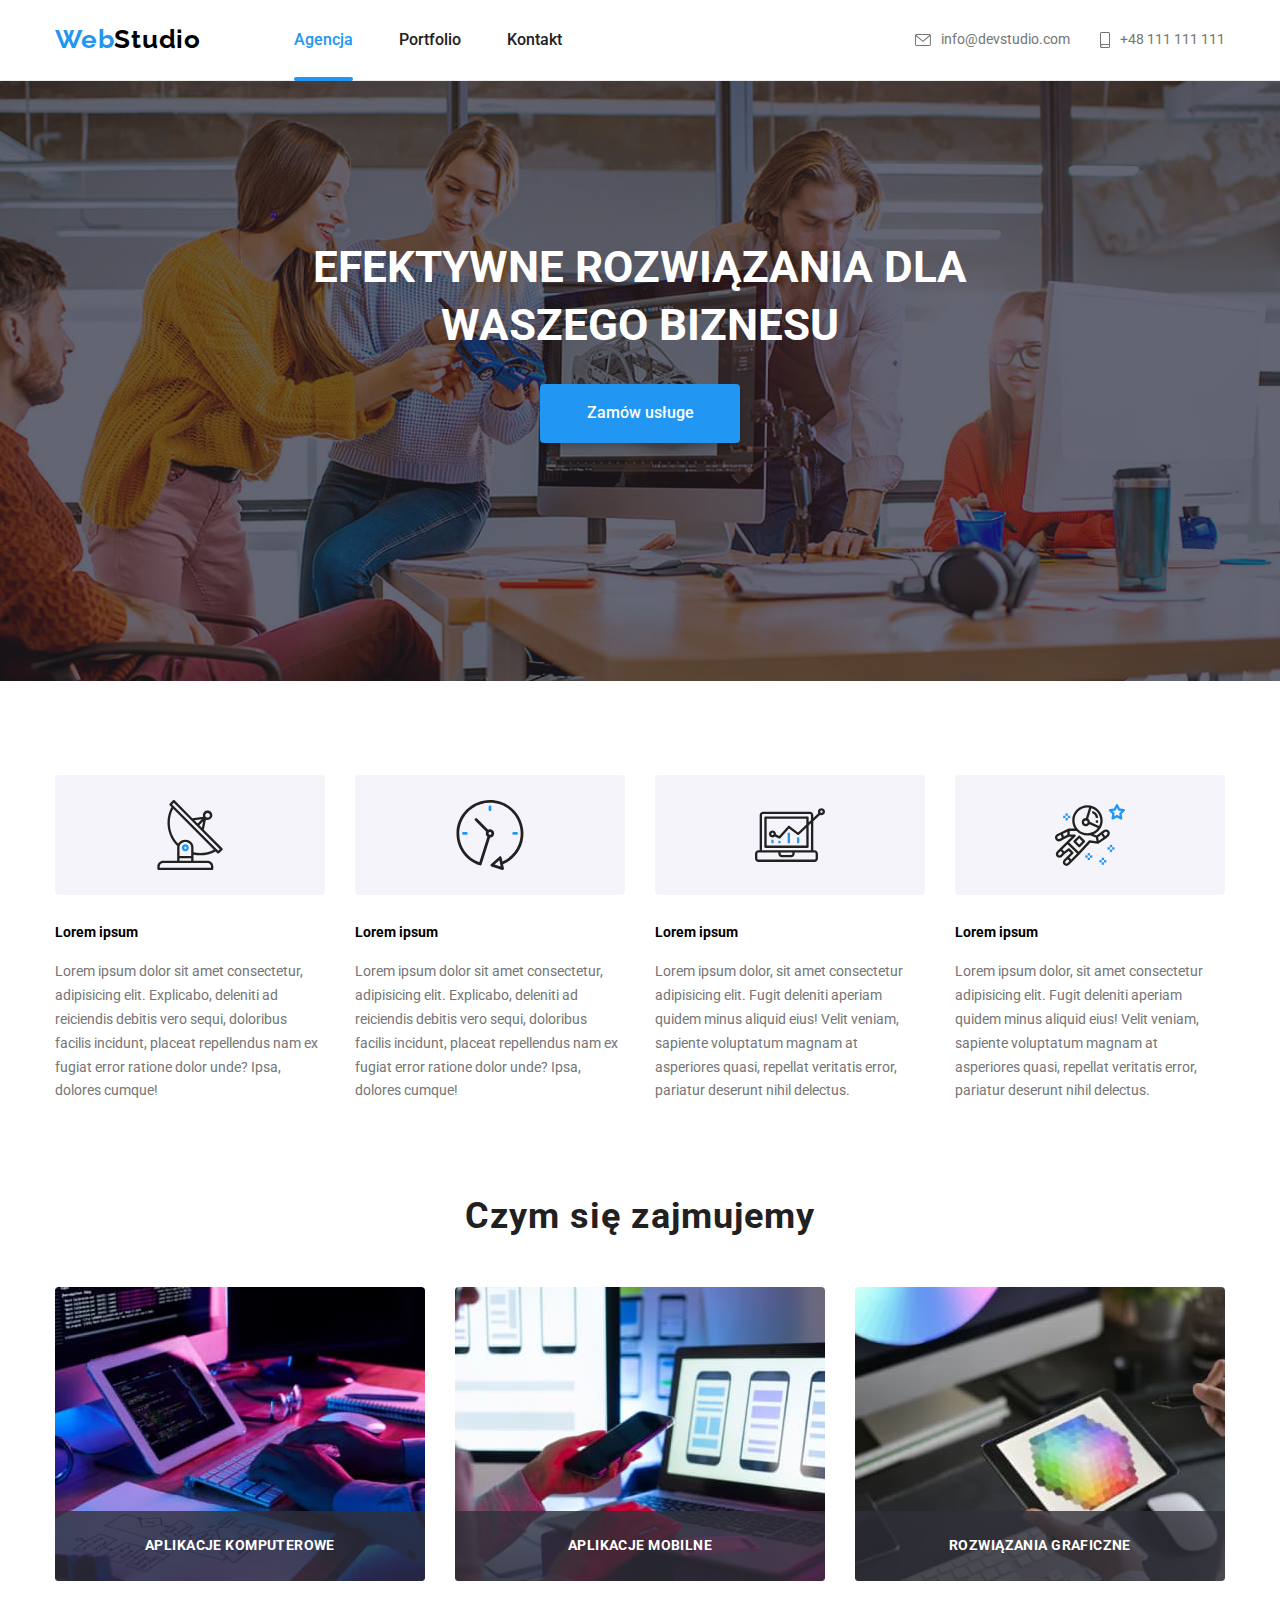
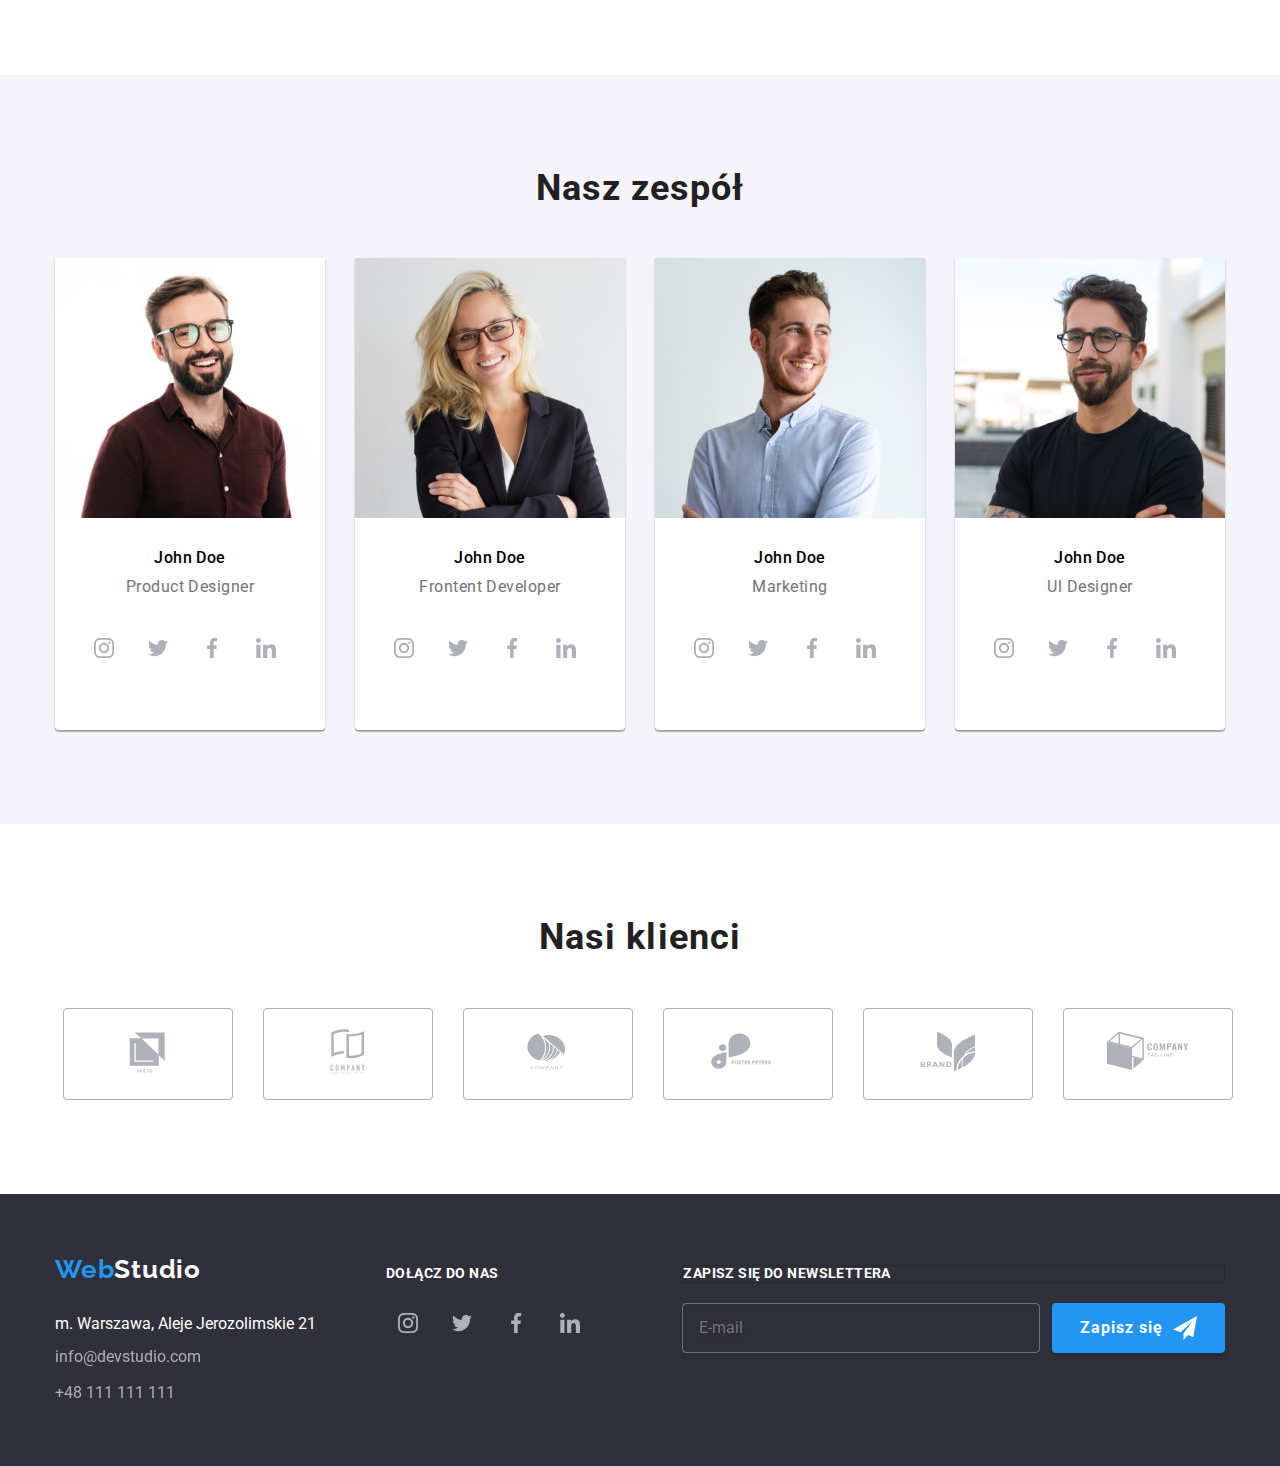
==== commit 9927ddc1: "up" ====
--- a/index.html
+++ b/index.html
@@ -18,7 +18,7 @@
   <body>
     <header class="header">
       <div class="container">
-        <div class="container--header">
+        <div class=" contaner container--header">
           <a class="logo logo__header" href="index.html">
             <span class="logo__web">Web</span>Studio</a
           >
@@ -401,7 +401,7 @@
         <div >
         
             <a class="logo logo__footer" href="index.html">
-            <span class="logo__web">Web</span><span class="logo__web--white">Studio</span></a
+            <span class="logo__web">Web</span><span class="logo__web logo__web--white">Studio</span></a
           >
           <ul class="footer__address">
             <li>m. Warszawa, Aleje Jerozolimskie 21</li>
@@ -477,7 +477,7 @@
       </footer>
     
    
-    <div class="backdrop visually-hidden" data-modal>
+    <div class="backdrop is-hidden" data-modal>
       <div class="modal">
         <p class="modal__header">Zostaw swoje dane w formularzu poniżej</p>
         <form class="form">
@@ -533,7 +533,7 @@
 
             <label for="user-policy" class="form__checkbox-txt"
               >Oświadczam iż akceptuje<a href="#" class="blue"> Regulamin</a> i
-              <a href="#" class="form__checkbox-txt--blue">Politykę Prywatności</a></label
+              <a href="#" class=" form__chceckbox-txt form__checkbox-txt--blue">Politykę Prywatności</a></label
             >
           </div>
 
--- a/css/main.min.css
+++ b/css/main.min.css
@@ -1 +1 @@
-.visually-hidden{position:absolute;width:1px;height:1px;overflow:hidden;border:0;padding:0;clip:rect(1px 1px 1px 1px)}:root{--brand-color: #757575;--beside-color: #2196f3;--animation: 250ms cubic-bezier(0.4, 0, 0.2, 1)}body{font-family:"Roboto","Raleway",sans-serif;color:var(--brand-color);background-color:#fff}h1,h2,h3,h4{margin:0;padding:0}ul{margin:0;padding:0}p{margin:0;padding:0}img{display:block}*,*::before,*::after{box-sizing:border-box}ul{padding:0}body{min-height:100vh;scroll-behavior:smooth}ul{list-style:none}a{color:inherit;text-decoration:none}img{max-width:100%;display:block}article>*+*{margin-top:1em}input,button,textarea,select{font:inherit}.container{width:1200px;padding:0 15px;margin:0 auto}.container--header{display:flex;align-items:center;height:80px}.customers,.members,.solutions,.skills{padding-top:94px;padding-bottom:94px}.customers__title,.members__title,.solutions__title{font-size:36px;line-height:1.1;color:#212121;text-align:center;letter-spacing:.03em}.newsletter__btn,.banner__button{font-size:16px;font-weight:500;border:none;cursor:pointer;text-align:center;border-radius:4px;line-height:1.8;transition:color var(--animation)}.newsletter__btn:hover,.banner__button:hover{background-color:#188ce8}.logo{display:flex;align-items:center;margin-right:93px;flex-direction:row;text-decoration:none;font-size:26px;line-height:1.2;font-weight:700}.logo__header{background-color:#fff;transition:color var(--animation);font-style:700;text-align:center;vertical-align:top;color:#000;list-style-type:none}.logo__header:hover{color:var(--beside-color)}.logo__web{color:var(--beside-color)}.logo__web--white{color:#fff}.logo__foter{background-color:#2f303a}.logo__foter:hover{color:var(--beside-color)}.box{position:relative;overflow:hidden;height:404px;width:370px}.box-1{border-bottom-color:#ececec;border-bottom-width:1px;border-bottom-style:solid}.navigation{margin-right:46px}.navigation__list{display:flex;align-items:center;gap:46px}.navigation__link{display:flex;align-items:center}.navigation__link--active{color:var(--beside-color);position:relative}.navigation__link--active::after{content:"";position:absolute;bottom:-35px;display:block;width:100%;border-top:4px solid var(--beside-color);border-radius:2px}.contacts{display:flex;align-items:center;margin-left:auto;flex-wrap:nowrap;gap:30px}.contacts__link{font-size:14px;line-height:1.1;color:var(--brand-color);display:flex;align-items:center;gap:10px;transition:color var(--animation)}.contacts__link:hover{color:var(--beside-color)}.contacts__icon{fill:currentColor;transition:fill var(--animation)}.contacts__icon:hover,.contacts__icon:focus{color:var(--beside-color)}.banner{display:flex;align-items:center;justify-content:center;background-color:#000;flex-grow:1;height:600px;max-width:1600px;background-image:linear-gradient(rgba(47, 48, 58, 0.4), rgba(47, 48, 58, 0.4)),url("../images/background-img.jpg");background-size:cover;background-repeat:no-repeat;background-position:center;margin:0 auto}.banner__text-container{max-width:696px;margin:0 auto;text-align:center;padding:200px 0 280px 0}.banner__title{font-size:44px;line-height:1.3;color:#fff;margin-bottom:30px}.banner__button{padding:15px 32px;color:#fff;background:var(--beside-color);width:200px}.skills__list{display:flex;flex-wrap:nowrap;gap:30px}.skills__item{display:flex;flex-direction:column;gap:10px;width:270px}.skill__container-icon{display:flex;justify-content:center;align-items:center;max-width:270px;width:100%;min-height:120px;background:#f5f4fa;border-radius:4px;margin-bottom:20px}.skill__icon{width:70px;height:70px}.skill__title{list-style:none;color:#000;font-size:14px;line-height:1.1;display:flex;margin-bottom:10px}.skill__txt{font-size:14px;line-height:1.7;color:var(--brand-color);display:flex}.solutions__title{margin-bottom:50px}.solutions__list{display:flex;gap:30px}.solutions__item{position:relative;border-radius:4px;overflow:hidden}.solution__desc{position:absolute;bottom:0;width:370px;height:70px;display:flex;align-items:center;justify-content:center;font-weight:700;font-size:14px;line-height:1.14;letter-spacing:.03em;text-transform:uppercase;color:#fff;background-color:rgba(47,48,58,.8)}.members{background-color:#f5f4fa}.members__title{margin-bottom:50px}.members__list{display:flex;gap:30px}.members__item{background-color:#fff;box-shadow:0px 1px 3px rgba(0,0,0,.12),0px 1px 1px rgba(0,0,0,.14),0px 2px 1px rgba(0,0,0,.2);width:270px;border-radius:0px 0px 4px 4px;padding-bottom:30px}.member__title{color:#000;font-family:"Roboto";font-style:normal;font-weight:500;font-size:16px;line-height:1.19;text-align:center;letter-spacing:.03em;margin-top:30px;margin-bottom:10px}.member__desc{font-size:16px;color:var(--brand-color);font-family:"Roboto";font-style:normal;font-weight:400;line-height:1.19;text-align:center;letter-spacing:.03em;padding-bottom:30px}.icon__list{display:flex;justify-content:center;align-items:center;list-style:none}.icon__link{display:flex;width:44px;height:44px;border-radius:50%;color:#afb1b8;align-items:center;justify-content:center;margin-right:10px;transition:color var(--animation)}.icon__link:hover,.icon__link:focus{background-color:#2196f3;color:#fff}.icon__image{width:20px;height:20px;fill:currentColor;display:flex}.customers__title{margin-bottom:50px}.customers__list{display:flex;align-items:center;margin-left:auto;justify-content:center;list-style:none;margin-left:-15px;margin-right:-15px}.customers__item{width:170px;height:92px;display:flex;margin-right:15px;margin-left:15px;border:#afb1b8 solid 1px;border-radius:4px;justify-content:center;align-items:center;transition:color var(--animation)}.customers__item:last-child{margin-right:0}.customers__item:hover,.customers__item:focus{border:1px solid var(--beside-color)}.customers__link:hover .customers__logo,.customers__item:focus .customers__logo{fill:var(--beside-color)}.customers__logo{fill:#afb1b8;width:106px;height:52px;transition:fill var(--animation)}.icon-logo-box{display:flex;width:44px;height:44px;align-items:center;justify-content:center}.backdrop{position:fixed;left:0;top:0;width:100%;height:100%;background-color:rgba(0,0,0,.2);transition:var(--animation)}.modal{position:absolute;top:50%;left:50%;transform:translate(-50%, -50%);width:528px;height:581px;background-color:#fff;transition:background-color 500ms linear,600ms;padding:40px;border-radius:4px}.modal:hover{background-color:#fff}.modal__header{margin-bottom:12px;font-weight:700;font-size:20px;line-height:1.15;text-align:center;letter-spacing:.03em;color:#000}.form{display:flex;flex-direction:column;gap:10px}.form__label{position:relative;display:block;width:448px;height:58px}.form__input{position:relative;width:100%;height:40px;transition:border var(--animation);border:1px solid rgba(33,33,33,.2);border-radius:4px;padding-left:36px;outline:none}.form__txt{margin-bottom:4px}.form__icon{position:absolute;display:inline-block;width:18px;height:18px;bottom:9px;left:12px;transition:fill var(--animation)}.form__input:focus,.form__input:hover,.form__textarea:focus,.form__textarea:hover{border:solid 1px var(--beside-color)}.form__input:focus+.form__icon,.form__input:hover+.form__icon{fill:var(--beside-color)}.form__textarea{width:448px;height:120px;border:1px solid rgba(33,33,33,.2);box-sizing:border-box;border-radius:4px;padding:12px 16px;transition:border var(--animation);outline:none}.form__textarea::placeholder{font-size:12px;line-height:14px;letter-spacing:.01em;color:rgba(117,117,117,.5)}.input-form:focus-within{border:1px solid var(--beside-color);border-radius:4px;outline:none}.form-textarea:focus-within{border:1px solid var(--beside-color);border-radius:4px;outline:none}.form__checkbox-box{display:flex;width:100%;flex-direction:column;align-items:center;justify-content:center;margin-bottom:30px}.form__checkbox-txt::before{display:inline-block;content:"";width:16px;height:16px;outline:1px solid #000;transition:all var(--animation);margin-right:8px;margin-top:20px;cursor:pointer}.form__checkbox-txt--blue{color:var(--beside-color)}.form__checkbox-input:checked+.form__checkbox-txt::before{background-color:var(--beside-color);background-image:url(../images/checkbox.svg);background-position:0% 50%}.form__btn{display:block;padding:10px 55px;text-align:center;margin-left:auto;margin-right:auto;color:#fff;text-decoration:none;background-color:var(--beside-color);box-shadow:0px 4px 4px rgba(0,0,0,.15);border-radius:4px;border:none;font-weight:700;cursor:pointer;width:200px;height:50px;font-size:16px;line-height:1.88;letter-spacing:.06em;transition:backgorund-color var(--animation)}.modal__btn-close{position:absolute;top:8px;right:8px;width:30px;height:30px;background-color:#fff;border:1px solid rgba(0,0,0,.1);border-radius:50%;cursor:pointer}.visually-hidden .modal{transform:translate(-100%)}.footer{text-decoration:none;color:#fff;background-color:#2f303a;padding-top:60px;padding-bottom:60px}.footer__direction{display:flex;align-items:baseline}.footer__address{display:flex;flex-direction:column;align-items:left;margin-top:30px;gap:9px;list-style:none}.footer__contact{color:#fff;opacity:.6;background-color:#2f303a;line-height:1.7;font-size:14;transition:color var(--animation)}.footer__contact:hover{color:var(--beside-color)}.sidebar{margin-left:70px;display:flex;flex-direction:column;gap:20px}.sidebar__title{font-weight:700;font-size:14px;line-height:1.1;letter-spacing:.03em;text-transform:uppercase;color:var(--white_color)}.newsletter{margin-left:auto}.newsletter__title{display:block;margin-bottom:20px;font-weight:700;font-size:14px;line-height:1.14;letter-spacing:.03em;text-transform:uppercase;color:var(--white_color);border:1px solid rgba(0,0,0,.15)}.newsletter__form{display:flex}.newsletter__input{width:358px;padding:15px 0 15px 16px;border:1px solid rgba(255,255,255,.3);box-sizing:border-box;filter:drop-shadow(0px 4px 4px rgba(0, 0, 0, 0.15));border-radius:4px;background-color:rgba(0,0,0,0);color:#fff}.newsletter__btn{display:flex;align-items:center;text-align:center;letter-spacing:.06em;color:#fff;padding:10px 28px;margin-left:12px;background:var(--beside-color);box-shadow:0px 4px 4px rgba(0,0,0,.15);border-radius:4px;font-weight:700;font-size:16px;line-height:1.88;cursor:pointer}.newsletter__icon{display:inline-block;width:24px;height:24px;margin-left:10px;fill:#fff}/*# sourceMappingURL=main.min.css.map */+.visually-hidden{position:absolute;width:1px;height:1px;overflow:hidden;border:0;padding:0;clip:rect(1px 1px 1px 1px)}:root{--brand-color: #757575;--beside-color: #2196f3;--animation: 250ms cubic-bezier(0.4, 0, 0.2, 1)}body{font-family:"Roboto","Raleway",sans-serif;color:var(--brand-color);background-color:#fff;scroll-behavior:smooth;min-height:100vh}h1,h2,h3,h4{margin:0;padding:0}ul{margin:0;padding:0;list-style:none}p{margin:0;padding:0}img{display:block;max-width:100%}*::before,*::after{box-sizing:border-box}a{color:inherit;text-decoration:none}input,button,textarea,select{font:inherit}.container{width:1200px;padding:0 15px;margin:0 auto}.container--header{display:flex;align-items:center;height:80px}.cards,.filters,.customers,.members,.solutions,.skills{padding-top:94px;padding-bottom:94px}.header{border-bottom:1px solid #ececec}.customers__title,.members__title,.solutions__title{font-size:36px;line-height:1.1;color:#212121;text-align:center;letter-spacing:.03em}.newsletter__btn,.filters__button,.banner__button{font-size:16px;font-weight:500;border:none;cursor:pointer;color:#fff;background:var(--beside-color);box-shadow:0px 4px 4px rgba(0,0,0,.15);text-align:center;border-radius:4px;line-height:1.8;transition:color var(--animation),background-color var(--animation)}.newsletter__btn:hover,.filters__button:hover,.banner__button:hover{background-color:#188ce8;color:#fff}.logo{display:flex;align-items:center;margin-right:93px;flex-direction:row;text-decoration:none;font-family:"Raleway";font-style:normal;font-size:26px;line-height:1.2;font-weight:700;letter-spacing:.03em}.logo__header{background-color:#fff;transition:color var(--animation);font-style:700;text-align:center;vertical-align:top;color:#000;list-style-type:none}.logo__header:hover{color:var(--beside-color)}.logo__web{color:var(--beside-color)}.logo__web--white{color:#fff}.logo__foter{background-color:#2f303a}.logo__foter:hover{color:var(--beside-color)}.box{position:relative;overflow:hidden;height:404px;width:370px}.box-1{border-bottom-color:#ececec;border-bottom-width:1px;border-bottom-style:solid}.navigation{margin-right:46px}.navigation__list{display:flex;align-items:center;gap:46px}.navigation__link{display:flex;align-items:center;color:#212121;font-weight:500}.navigation__link--active{color:var(--beside-color);position:relative}.navigation__link--active::after{content:"";position:absolute;bottom:-32px;display:block;width:100%;border-top:4px solid var(--beside-color);border-radius:2px}.contacts{display:flex;align-items:center;margin-left:auto;flex-wrap:nowrap;gap:30px}.contacts__link{font-size:14px;line-height:1.1;color:var(--brand-color);display:flex;align-items:center;gap:10px;transition:color var(--animation)}.contacts:hover{color:var(--beside-color)}.contacts__icon{fill:currentColor;transition:fill var(--animation)}.contacts:hover,.contacts:focus{color:var(--beside-color)}.banner{display:flex;align-items:center;justify-content:center;background-color:#000;flex-grow:1;height:600px;max-width:1600px;background-image:linear-gradient(rgba(47, 48, 58, 0.4), rgba(47, 48, 58, 0.4)),url("../images/background-img.jpg");background-size:cover;background-repeat:no-repeat;background-position:center;margin:0 auto}.banner__text-container{max-width:696px;margin:0 auto;text-align:center;padding:200px 0 280px 0}.banner__title{font-size:44px;line-height:1.3;color:#fff;margin-bottom:30px}.banner__button{padding:15px 32px;width:200px}.skills__list{display:flex;flex-wrap:nowrap;gap:30px}.skills__item{display:flex;flex-direction:column;gap:10px;width:270px}.skill__container-icon{display:flex;justify-content:center;align-items:center;max-width:270px;width:100%;min-height:120px;background:#f5f4fa;border-radius:4px;margin-bottom:20px}.skill__icon{width:70px;height:70px}.skill__title{list-style:none;color:#000;font-size:14px;line-height:1.1;display:flex;margin-bottom:10px}.skill__txt{font-size:14px;line-height:1.7;color:var(--brand-color);display:flex}.solutions{padding-top:0px}.solutions__title{margin-bottom:50px}.solutions__list{display:flex;gap:30px}.solutions__item{position:relative;border-radius:4px;overflow:hidden}.solution__desc{position:absolute;bottom:0;width:370px;height:70px;display:flex;align-items:center;justify-content:center;font-weight:700;font-size:14px;line-height:1.14;letter-spacing:.03em;text-transform:uppercase;color:#fff;background-color:rgba(47,48,58,.8)}.members{background-color:#f5f4fa}.members__title{margin-bottom:50px}.members__list{display:flex;gap:30px}.members__item{background-color:#fff;box-shadow:0px 1px 3px rgba(0,0,0,.12),0px 1px 1px rgba(0,0,0,.14),0px 2px 1px rgba(0,0,0,.2);width:270px;border-radius:0px 0px 4px 4px;padding-bottom:30px}.member__title{color:#000;font-family:"Roboto";font-style:normal;font-weight:500;font-size:16px;line-height:1.19;text-align:center;letter-spacing:.03em;margin-top:30px;margin-bottom:10px}.member__desc{font-size:16px;color:var(--brand-color);font-family:"Roboto";font-style:normal;font-weight:400;line-height:1.19;text-align:center;letter-spacing:.03em;padding-bottom:30px}.icon__list{display:flex;justify-content:center;align-items:center;padding-bottom:30px;list-style:none}.icon__link{display:flex;width:44px;height:44px;border-radius:50%;color:#afb1b8;align-items:center;justify-content:center;margin-right:10px;transition:color var(--animation)}.icon__link:hover,.icon__link:focus{background-color:#2196f3;color:#fff}.icon__link .icon__image{width:20px;height:20px;fill:currentColor;display:flex}.customers__title{margin-bottom:50px}.customers__list{display:flex;align-items:center;margin-left:auto;justify-content:center;list-style:none;margin-left:-15px;margin-right:-15px}.customers__item{width:170px;height:92px;display:flex;margin-right:15px;margin-left:15px;border:#afb1b8 solid 1px;border-radius:4px;justify-content:center;align-items:center;transition:color var(--animation)}.customers__item:last-child{margin-right:0}.customers__item:hover,.customers__item:focus{border:1px solid var(--beside-color)}.customers__link:hover .customers__logo,.customers__item:focus .customers__logo{fill:var(--beside-color)}.customers__logo{fill:#afb1b8;width:106px;height:52px;transition:fill var(--animation)}.icon-logo-box{display:flex;width:44px;height:44px;align-items:center;justify-content:center}.backdrop{position:fixed;left:0;top:0;width:100%;height:100%;background-color:rgba(0,0,0,.2);opacity:1;transition:opacity var(--animation),visibility var(--animation)}.backdrop.visually-hidden{opacity:0;visibility:hidden;pointer-events:none}.backdrop.visually-hidden .modal{transform:translate(-100%)}.modal{position:absolute;top:50%;left:50%;transform:translate(-50%, -50%);width:528px;height:581px;background-color:#fff;transition:background-color 500ms linear,600ms;padding:40px;border-radius:4px}.modal:hover{background-color:#fff}.is-hidden{opacity:0;visibility:hidden;pointer-events:none}.is-hidden .modal{transform:translate(-100%)}.modal__header{margin-bottom:12px;font-weight:700;font-size:20px;line-height:1.15;text-align:center;letter-spacing:.03em;color:#000}.form{display:flex;flex-direction:column;gap:10px}.form__label{position:relative;display:block;width:448px;height:58px}.form__input{position:relative;width:100%;height:40px;transition:border var(--animation);border:1px solid rgba(33,33,33,.2);border-radius:4px;padding-left:36px;outline:none}.form__txt{margin-bottom:4px}.form__icon{position:absolute;display:inline-block;width:18px;height:18px;bottom:9px;left:12px;transition:fill var(--animation)}.form__input:focus,.form .form__input:hover,.form__textarea:focus,.form .form__textarea:hover{border:solid 1px var(--beside-color)}.form__input:focus+.form__icon,.form__input:hover+.form__icon{fill:var(--beside-color)}.form__textarea{width:448px;height:120px;border:1px solid rgba(33,33,33,.2);box-sizing:border-box;border-radius:4px;padding:12px 16px;transition:border var(--animation);outline:none}.form::placeholder{font-size:12px;line-height:14px;letter-spacing:.01em;color:rgba(117,117,117,.5)}.input-form:focus-within{border:1px solid var(--beside-color);border-radius:4px;outline:none}.form-textarea:focus-within{border:1px solid var(--beside-color);border-radius:4px;outline:none}.form__checkbox-box{display:flex;width:100%;flex-direction:column;align-items:center;justify-content:center;margin-bottom:30px}.form__checkbox-txt::before{display:inline-block;content:"";width:16px;height:16px;outline:1px solid #000;transition:all var(--animation);margin-right:8px;margin-top:20px;cursor:pointer}.form__checkbox-txt--blue{color:var(--beside-color)}.form__checkbox-input:checked+.form__checkbox-txt::before{background-color:var(--beside-color);background-image:url(../images/checkbox.svg);background-position:0% 50%}.form__btn{display:block;padding:10px 55px;text-align:center;margin-left:auto;margin-right:auto;color:#fff;text-decoration:none;background-color:var(--beside-color);box-shadow:0px 4px 4px rgba(0,0,0,.15);border-radius:4px;border:none;font-weight:700;cursor:pointer;width:200px;height:50px;font-size:16px;line-height:1.88;letter-spacing:.06em;transition:backgorund-color var(--animation)}.modal__btn-close{position:absolute;top:8px;right:8px;width:30px;height:30px;background-color:#fff;border:1px solid rgba(0,0,0,.1);border-radius:50%;cursor:pointer}.filters{padding-bottom:0px}.filters__set{display:flex;justify-content:center;gap:8px}.filters__button{padding:6px 22px;transition:all var(--animation)}.filters--active{color:#fff;background-color:var(--beside-color);box-shadow:0px 3px 1px rgba(0,0,0,.1),0px 1px 2px rgba(0,0,0,.08),0px 2px 2px rgba(0,0,0,.12)}.filters:hover,.filters:focus{box-shadow:0px 3px 1px rgba(0,0,0,.1),0px 1px 2px rgba(0,0,0,.08),0px 2px 2px rgba(0,0,0,.12)}.cards{padding-top:50px}.cards__grid{display:flex;flex-wrap:wrap;justify-content:canter;gap:29px}.cards__grid-item{background-color:#fff}.cards:hover,.cards:focus{box-shadow:0px 1px 1px rgba(0,0,0,.12),0px 4px 4px rgba(0,0,0,.06),1px 4px 6px rgba(0,0,0,.16)}.card__image-box{position:relative;overflow:hidden;height:296px;width:370px}.card__overlay{position:absolute;z-index:3;top:0;left:0;width:100%;height:100%;background-color:rgba(33,150,243,.9);transform:translatey(101%);color:#fff;padding-top:49px;padding-left:24px;padding-right:45px;margin:0;font-size:18px;line-height:1.55;transition:color var(--animation)}.card:hover .card__overlay{transform:translateX(0)}.card__txt-box{padding:20px 24px;height:110px;border-left:1px solid #eee;border-right:1px solid #eee;border-bottom:1px solid #eee}.card__txt-title{font-weight:700;font-size:18px;line-height:2;color:#212121}.card__txt-description{font-size:16px;line-height:1.8;color:var(--brand-color)}.footer{text-decoration:none;color:#fff;background-color:#2f303a;padding-top:60px;padding-bottom:60px}.footer__direction{display:flex;align-items:baseline}.footer__address{display:flex;flex-direction:column;align-items:left;margin-top:30px;gap:9px;list-style:none}.footer__contact{color:#fff;opacity:.6;background-color:#2f303a;line-height:1.7;font-size:14;transition:color var(--animation)}.footer__contact:hover{color:var(--beside-color)}.sidebar{margin-left:70px;display:flex;flex-direction:column;gap:20px}.sidebar__title{font-weight:700;font-size:14px;line-height:1.1;letter-spacing:.03em;text-transform:uppercase;color:var(--white_color)}.newsletter{margin-left:auto}.newsletter__title{display:block;margin-bottom:20px;font-weight:700;font-size:14px;line-height:1.14;letter-spacing:.03em;text-transform:uppercase;color:var(--white_color);border:1px solid rgba(0,0,0,.15)}.newsletter__form{display:flex}.newsletter__input{width:358px;padding:15px 0 15px 16px;border:1px solid rgba(255,255,255,.3);box-sizing:border-box;filter:drop-shadow(0px 4px 4px rgba(0, 0, 0, 0.15));border-radius:4px;background-color:rgba(0,0,0,0);color:#fff}.newsletter__btn{display:flex;align-items:center;text-align:center;letter-spacing:.06em;padding:10px 28px;margin-left:12px;border-radius:4px;font-weight:700;font-size:16px;line-height:1.88;cursor:pointer}.newsletter__icon{display:inline-block;width:24px;height:24px;margin-left:10px;fill:#fff}/*# sourceMappingURL=main.min.css.map */